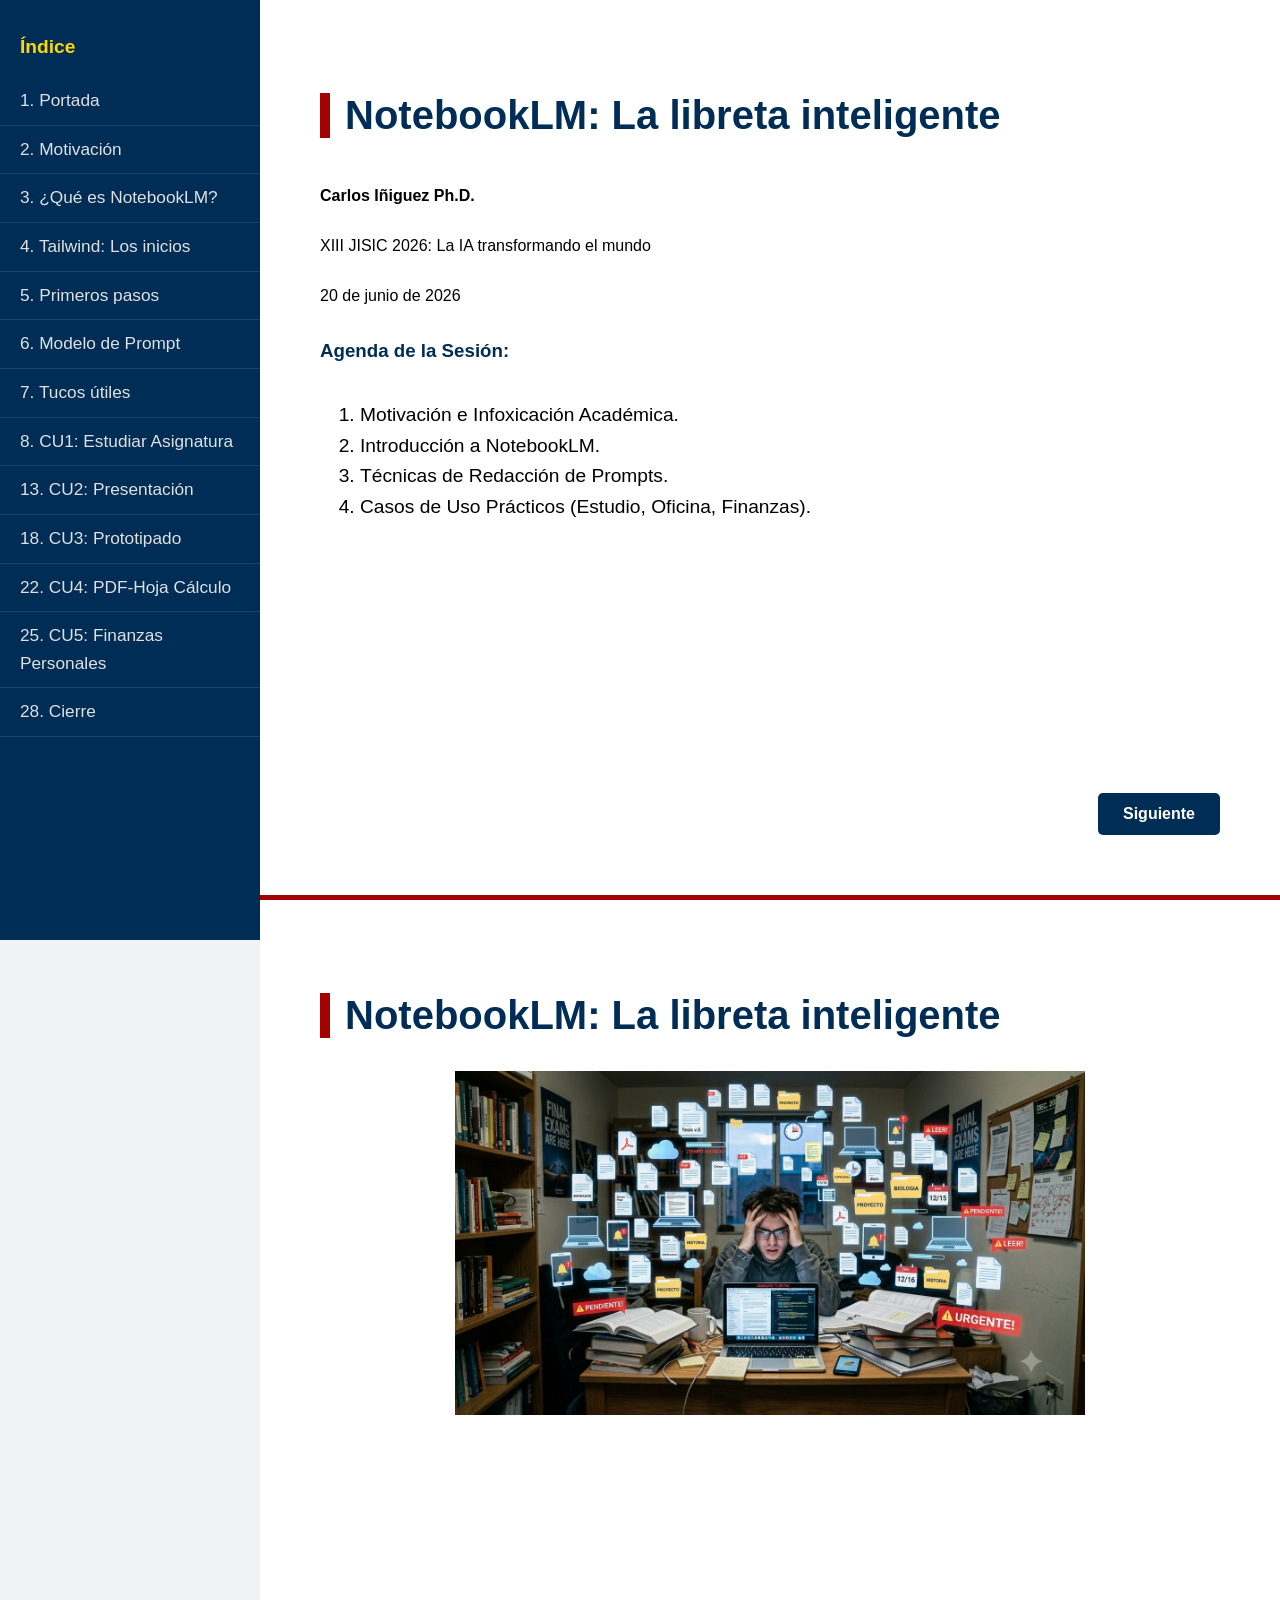
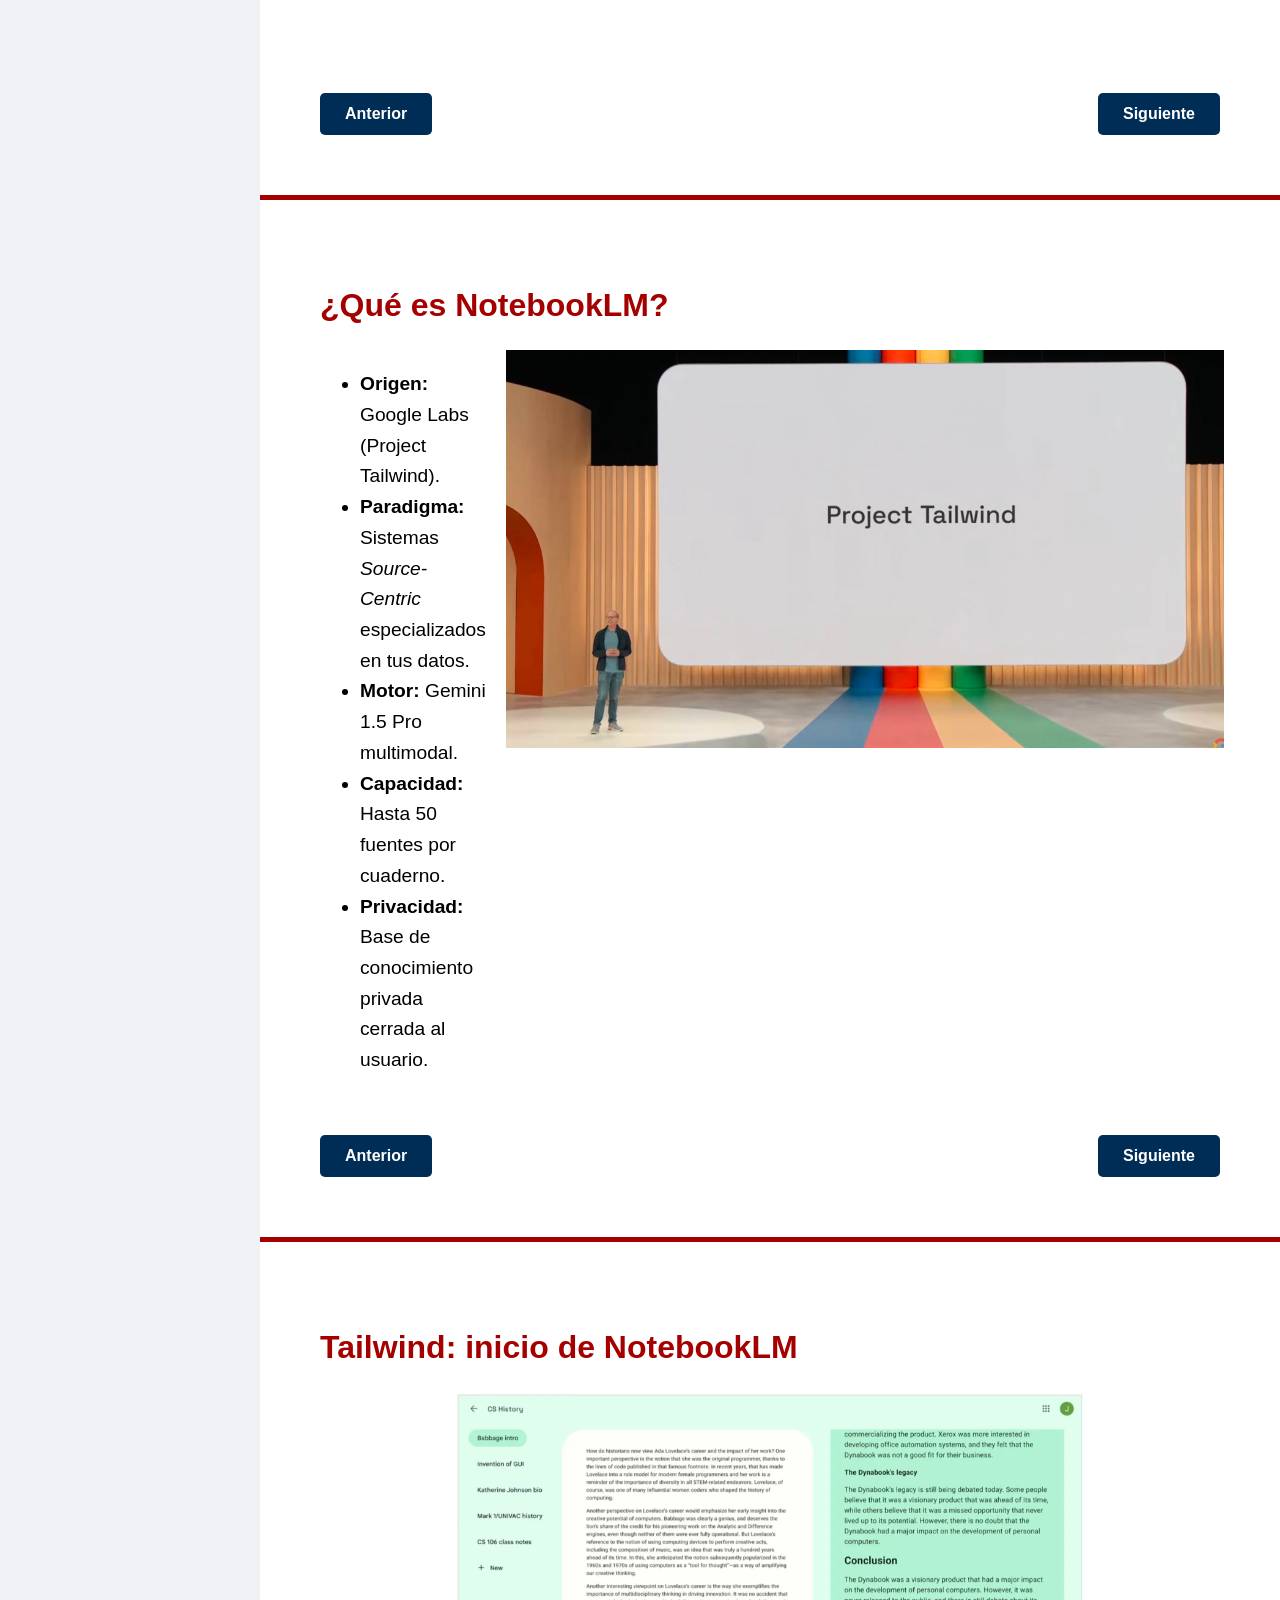
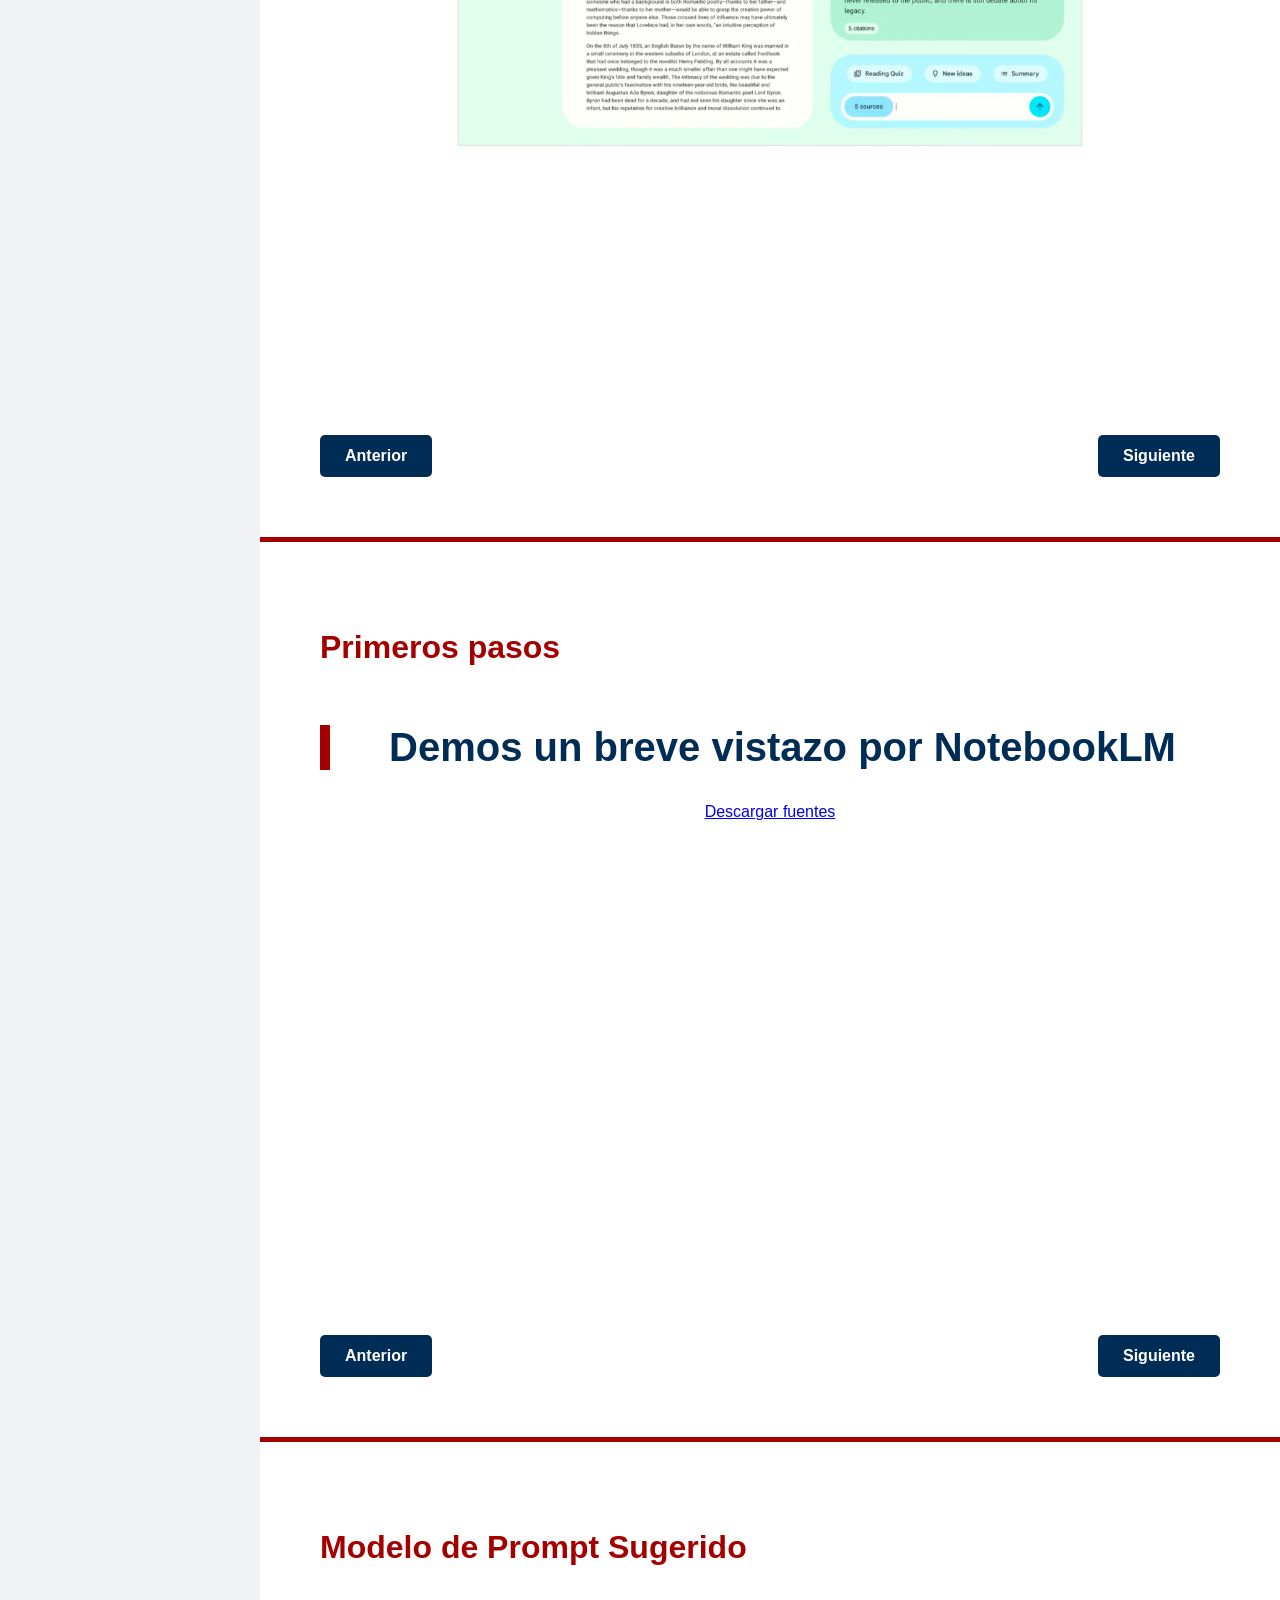
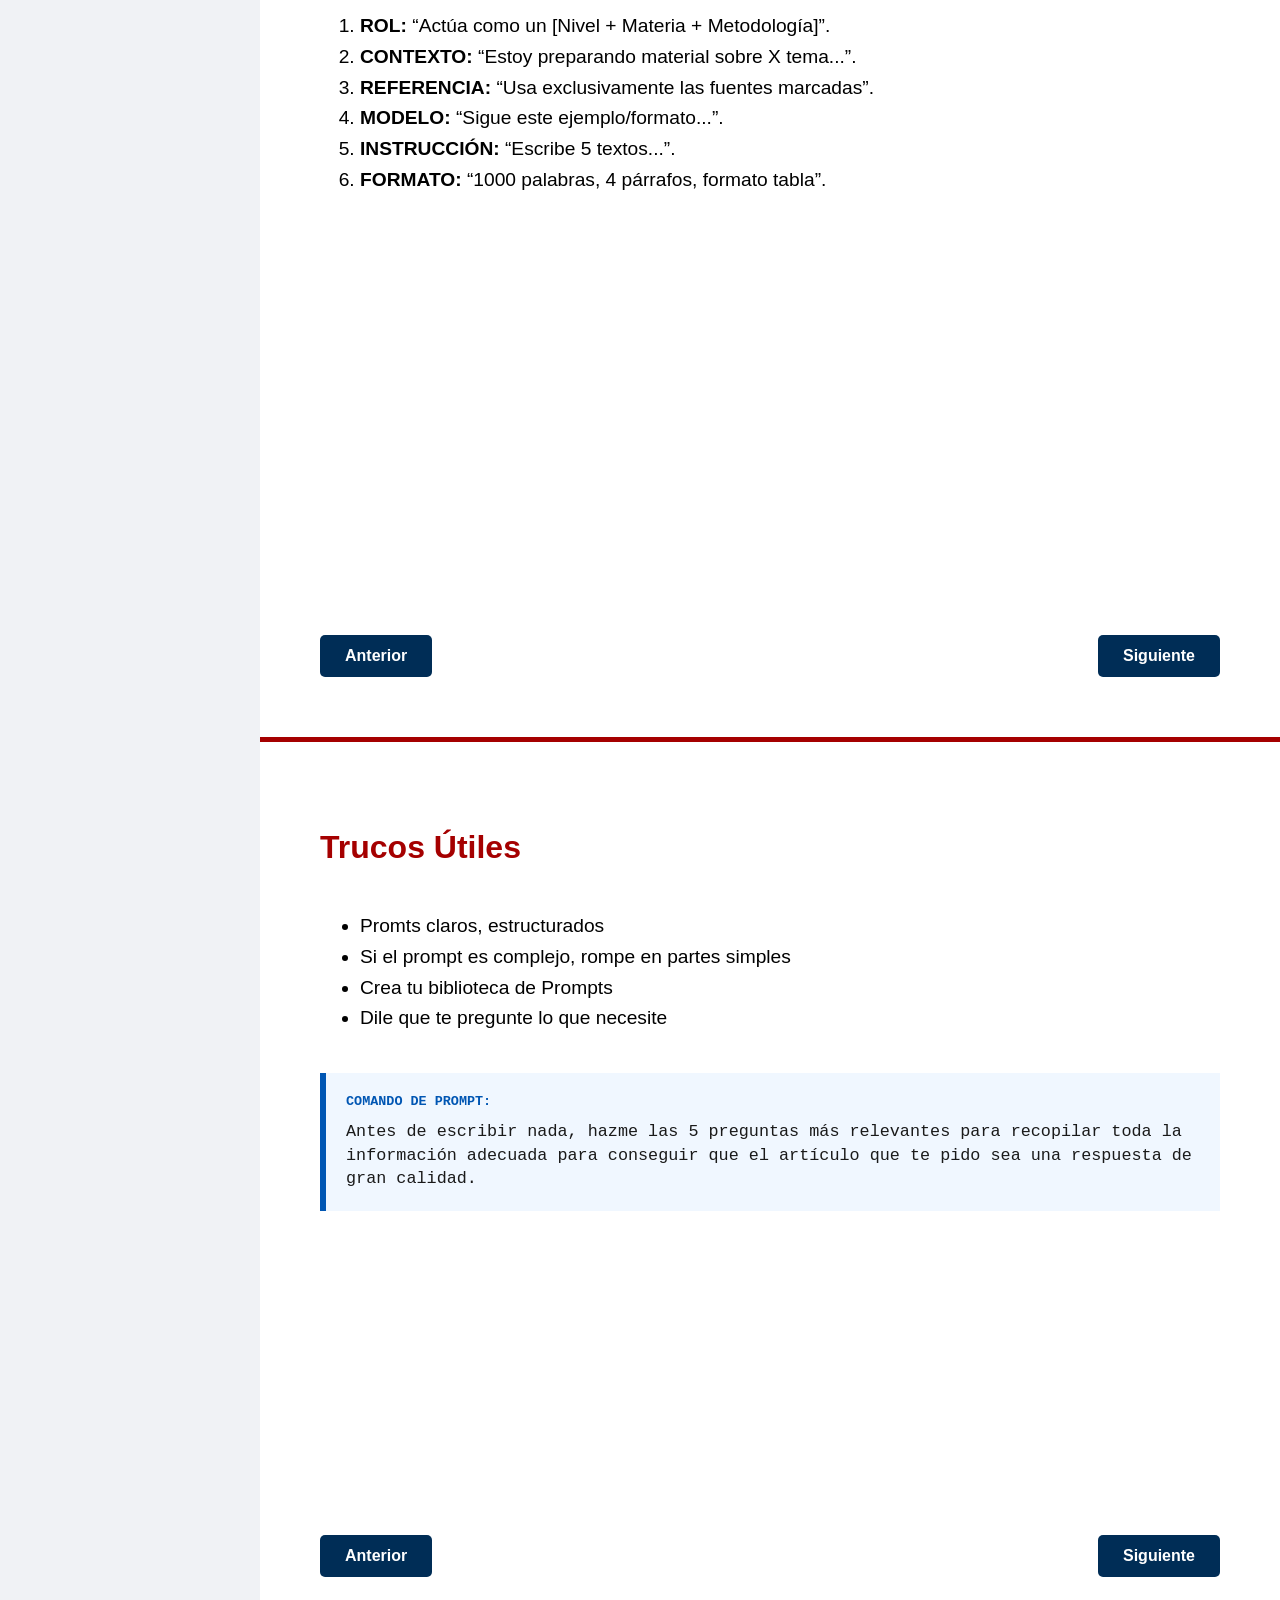
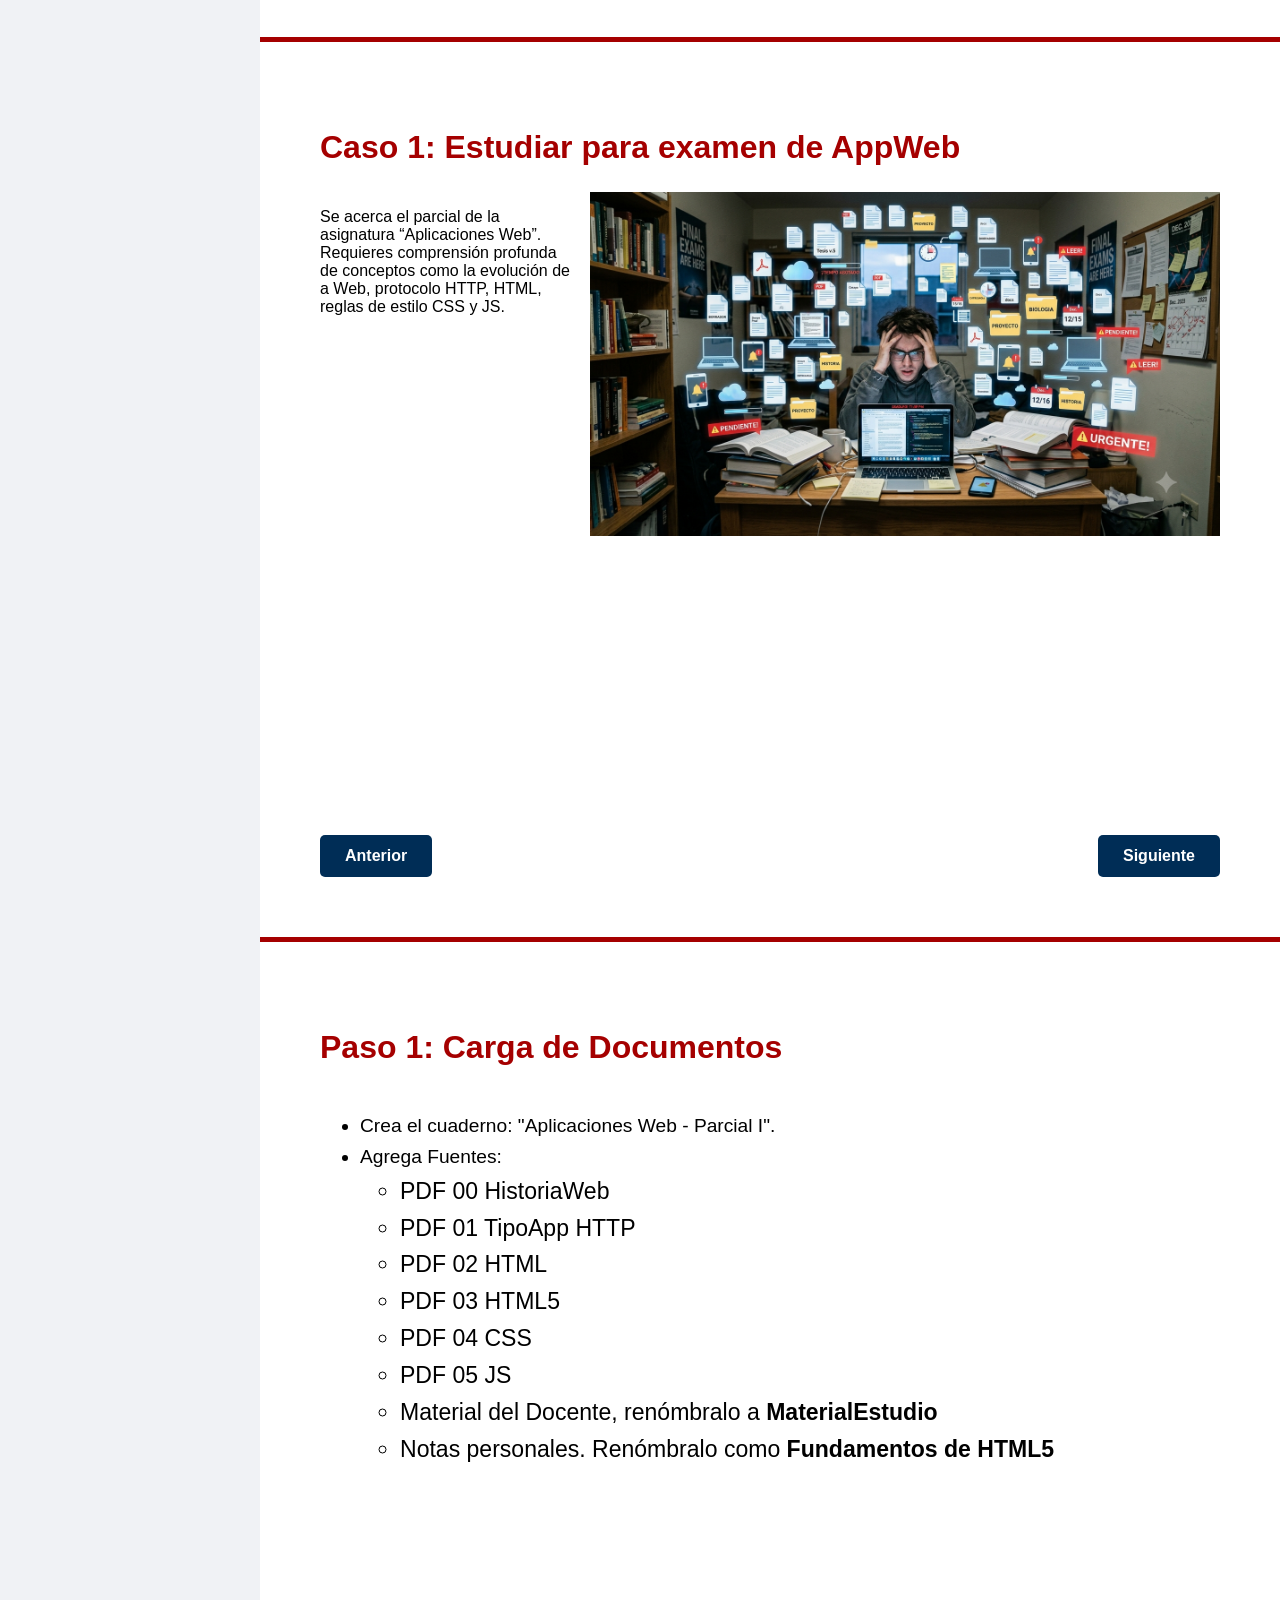
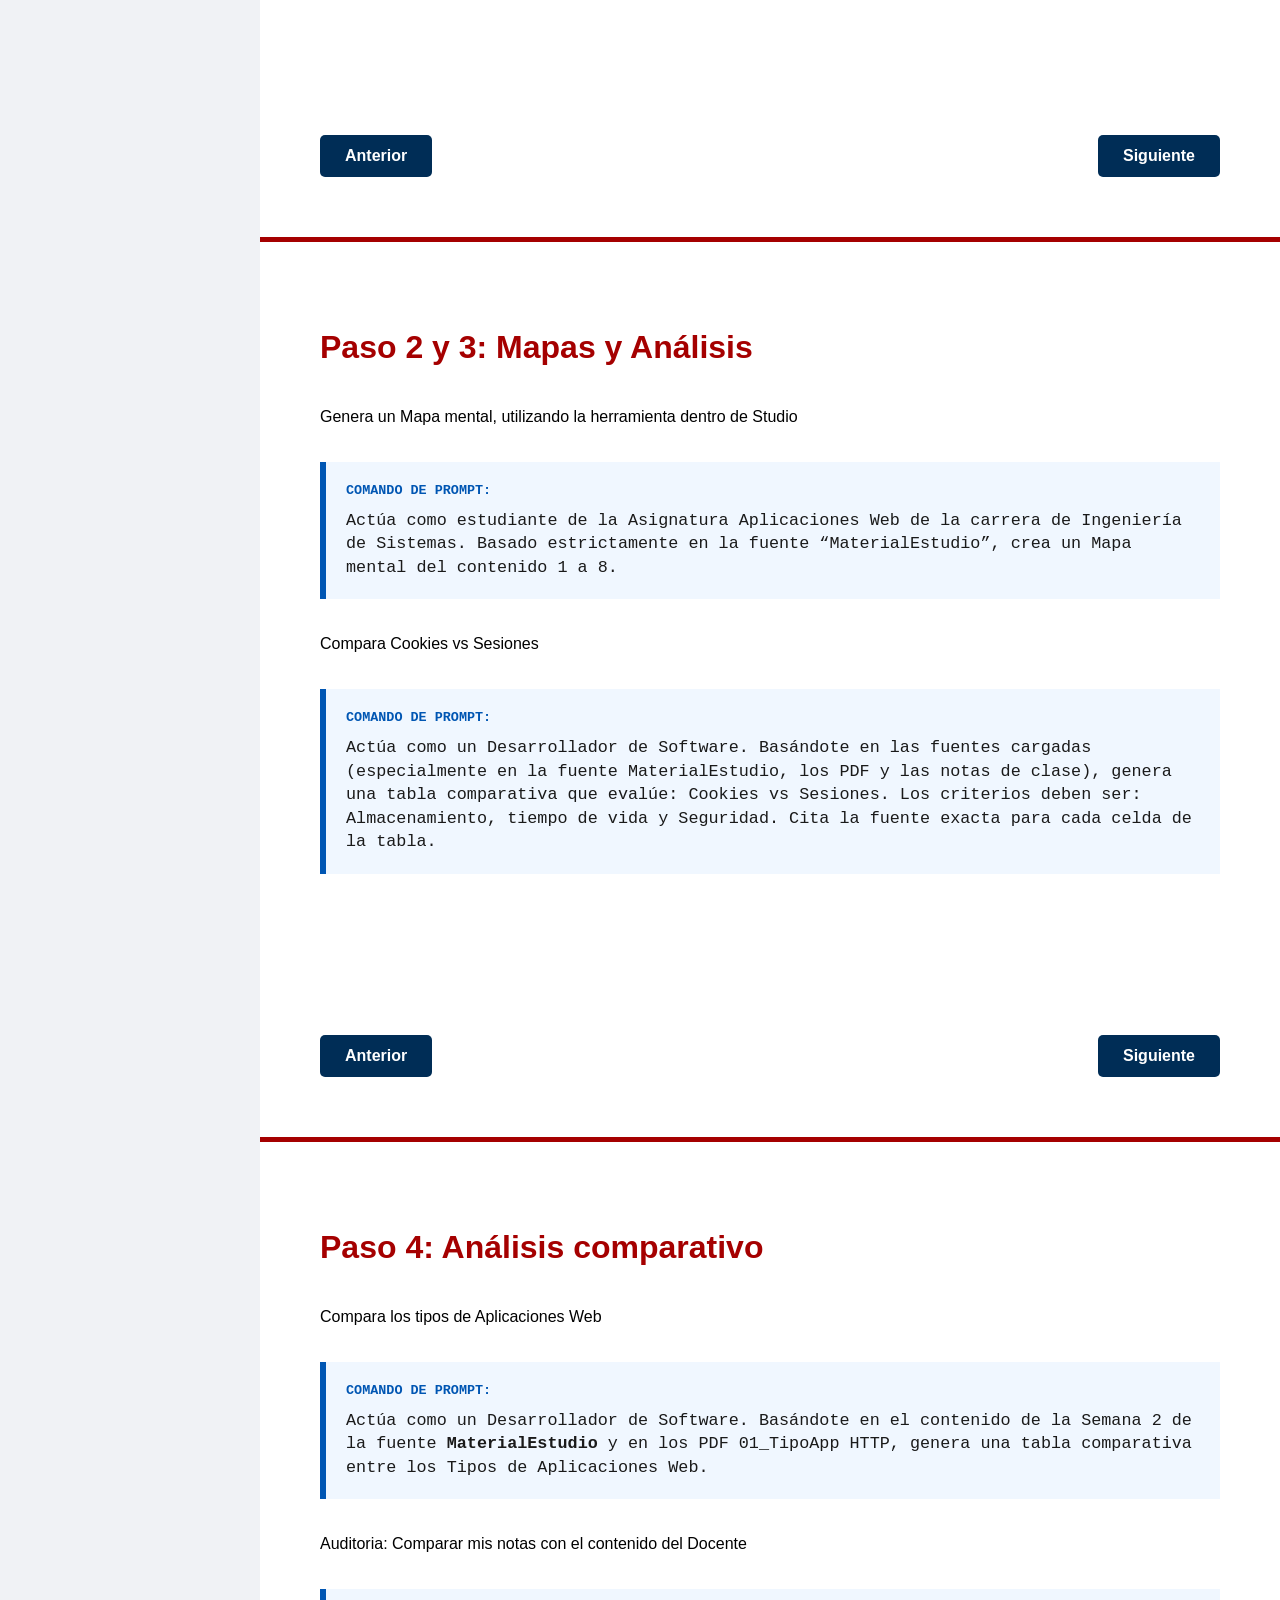
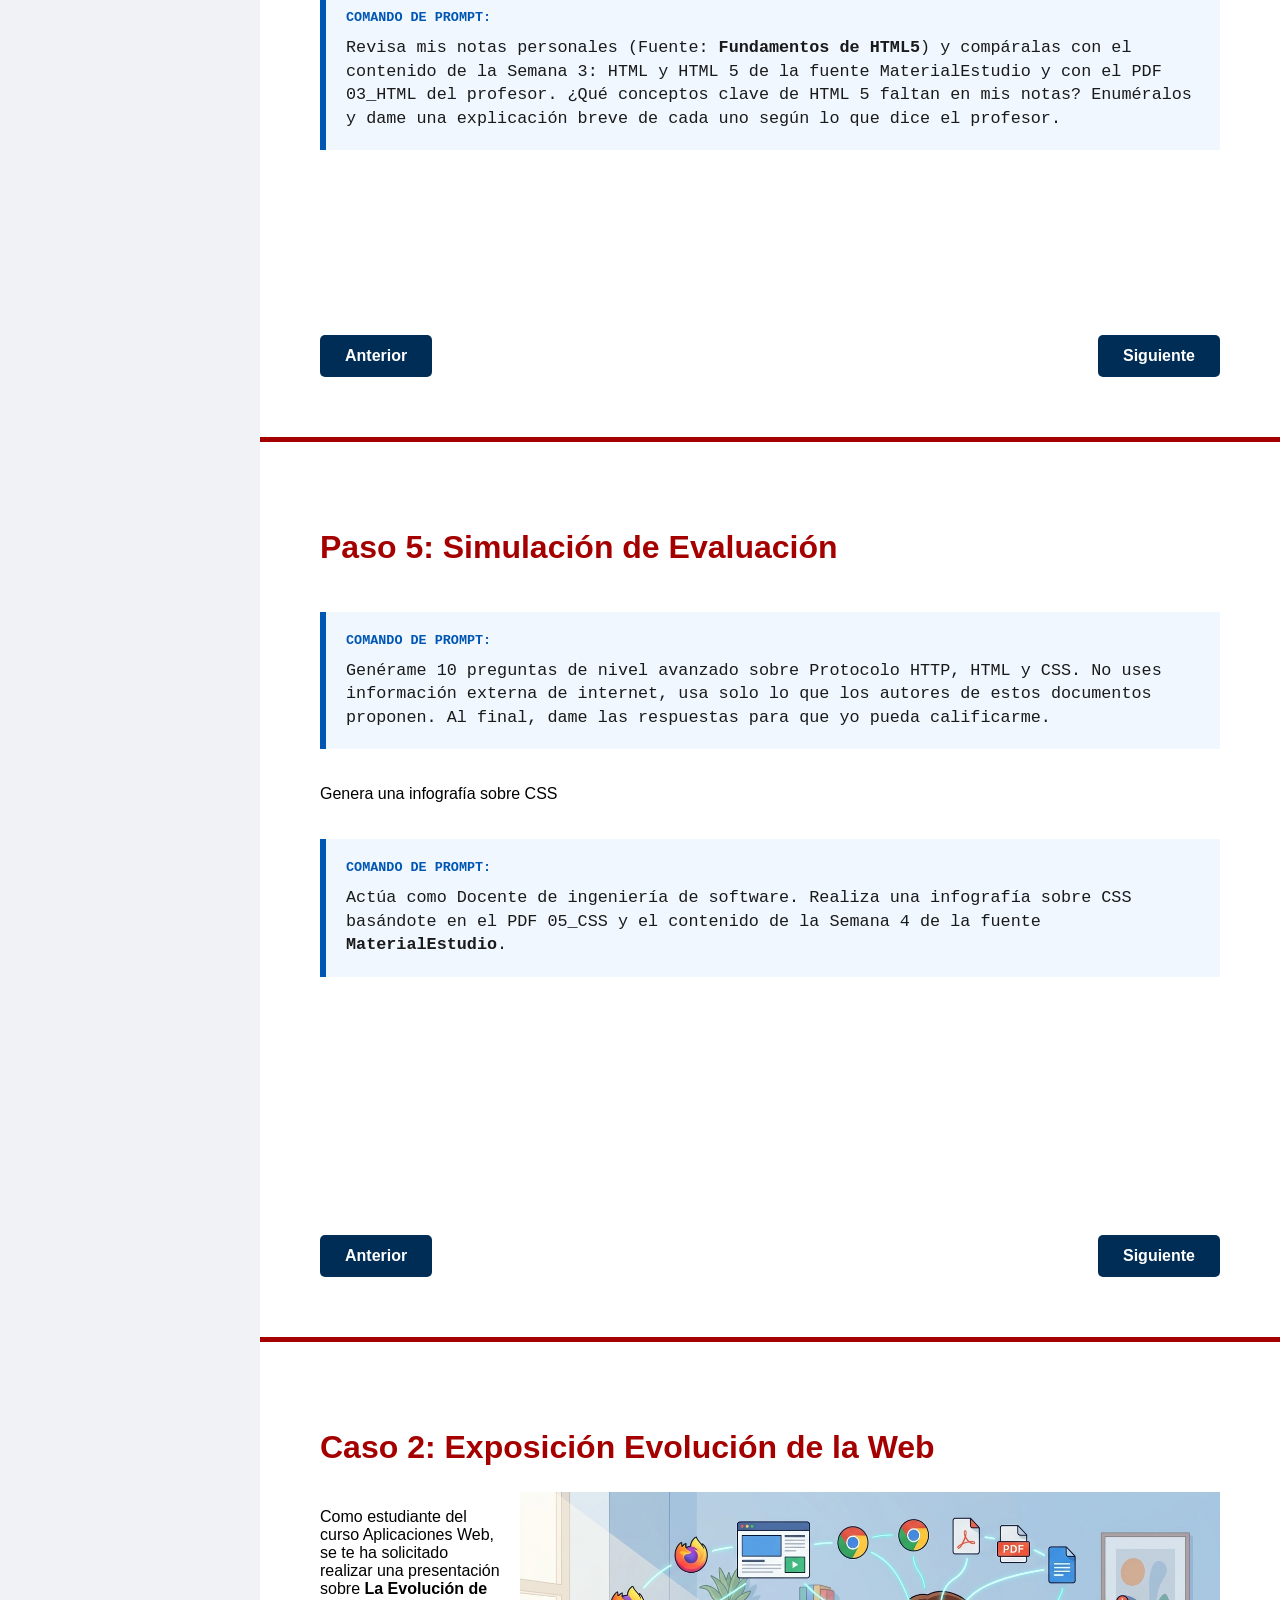
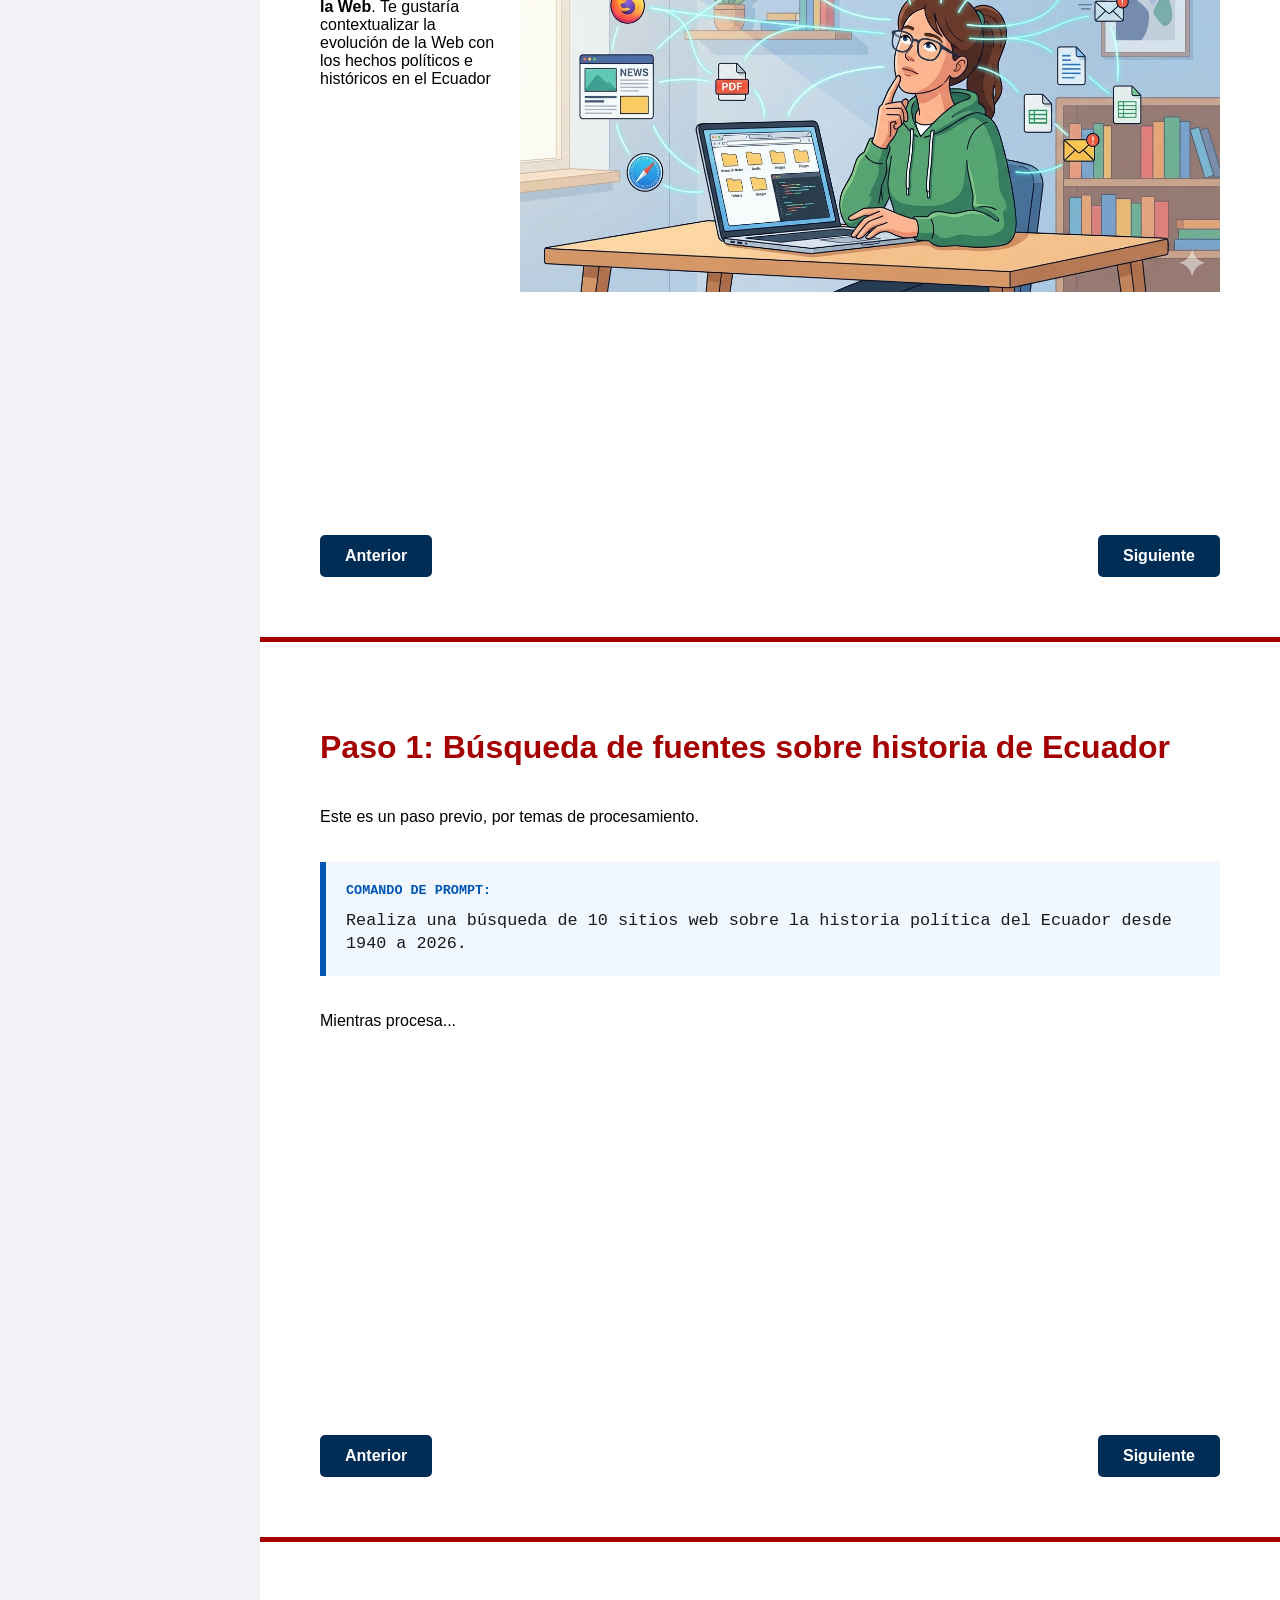
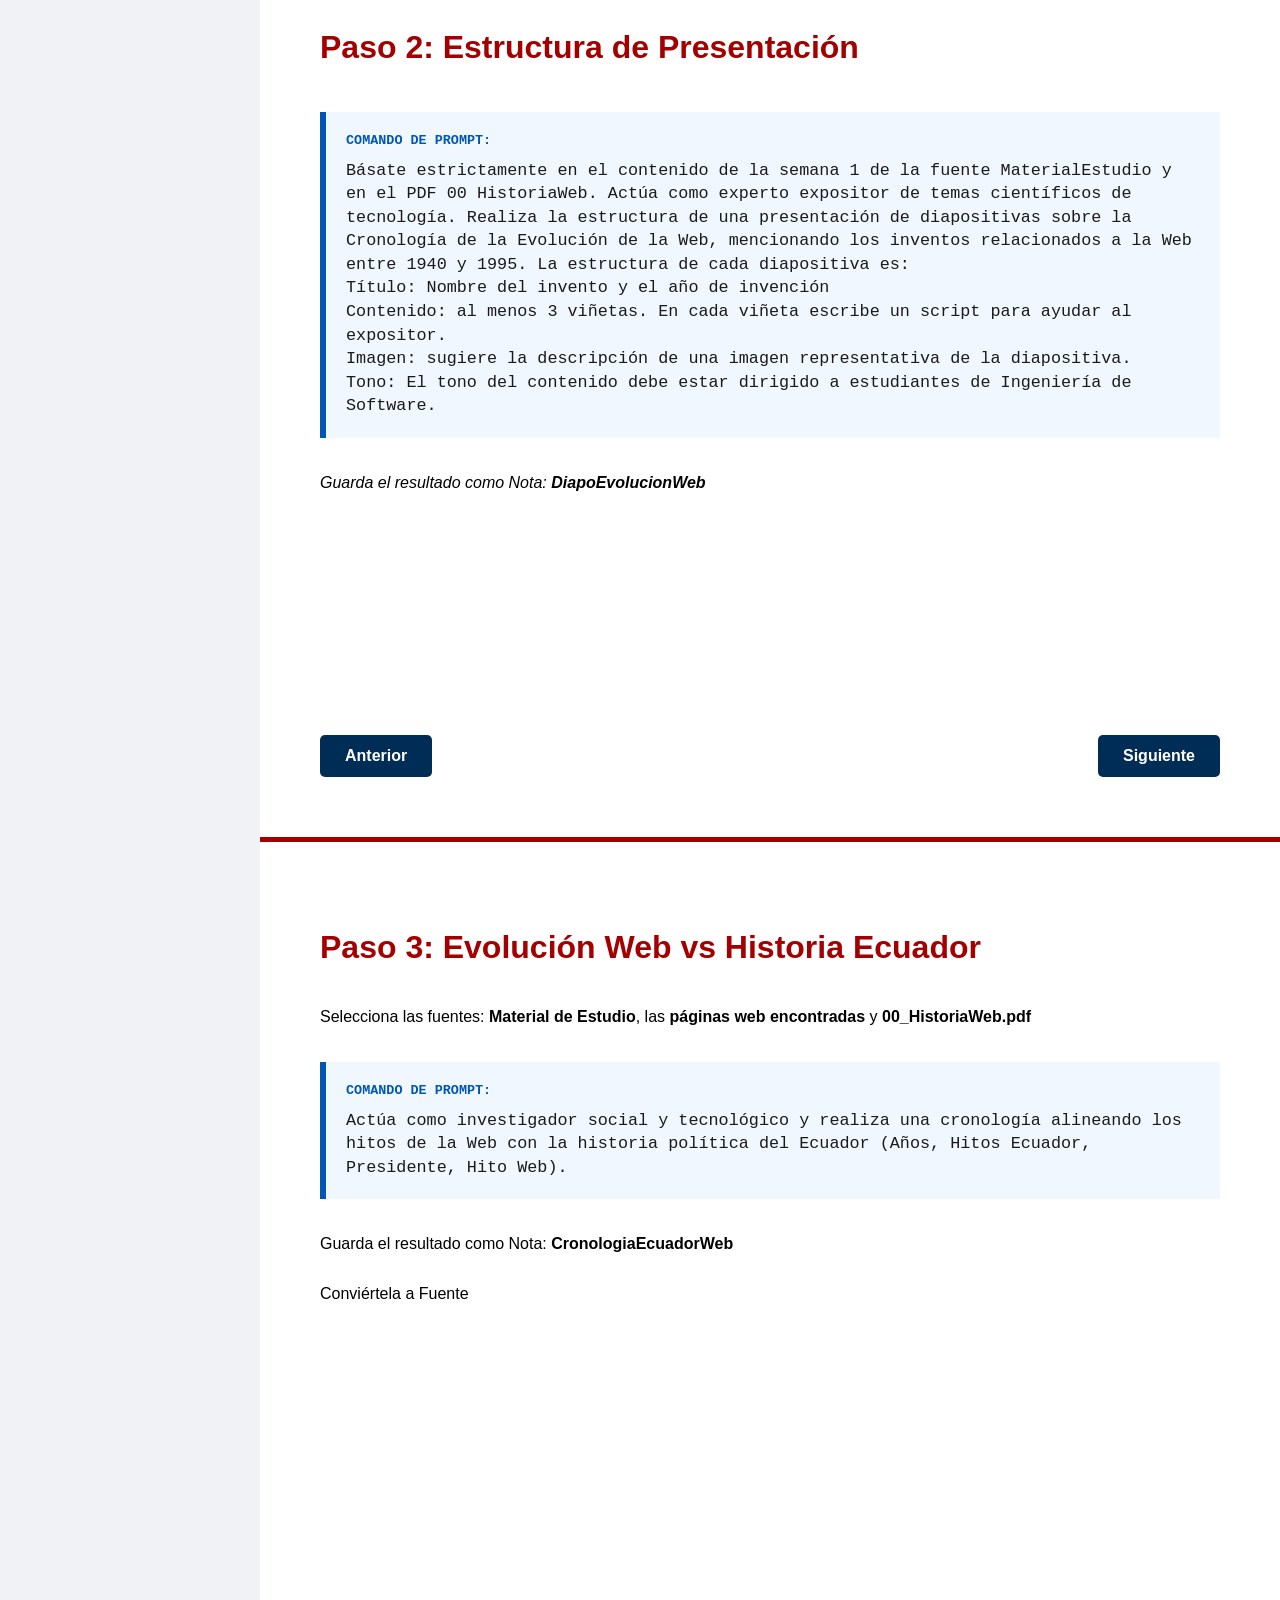
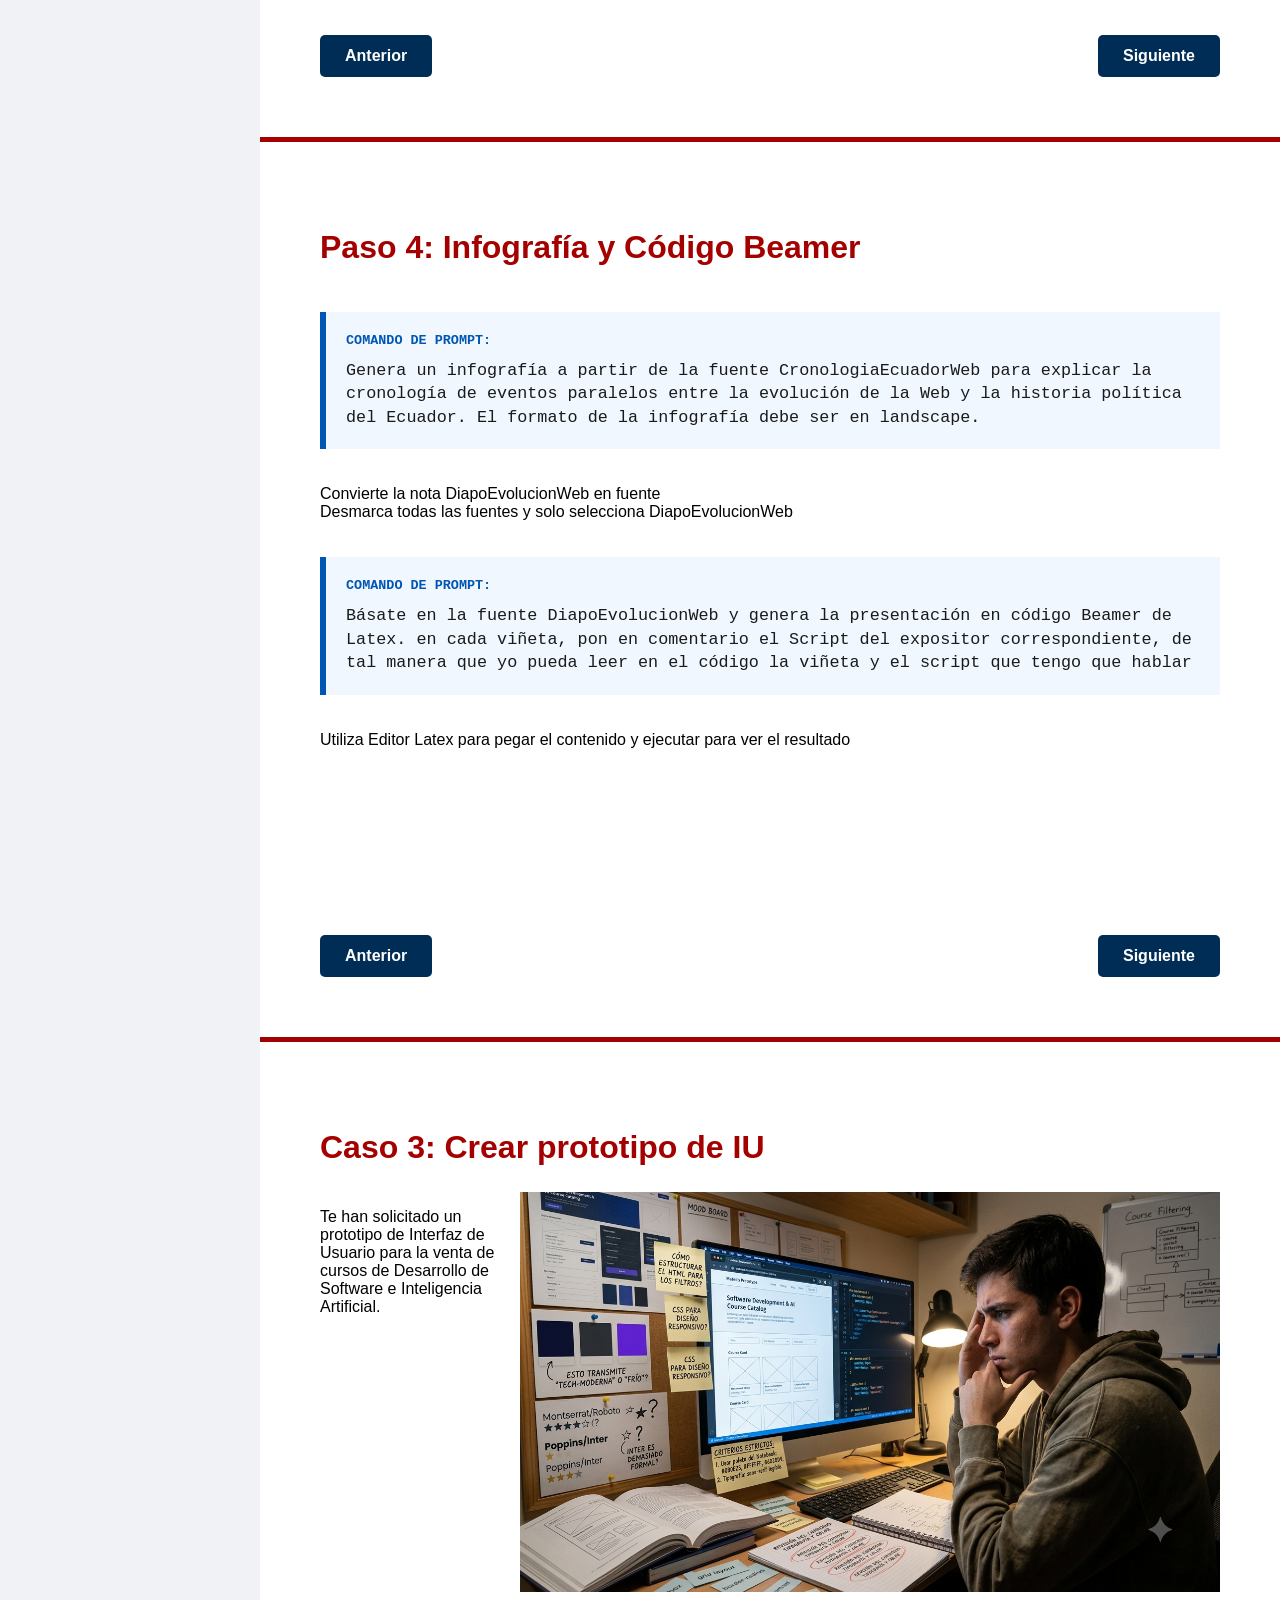
==== notebooklm/index.html @ 3456f35c "notebook" ====
<!DOCTYPE html>
<html lang="en">

<head>
    <meta charset="UTF-8">
    <meta name="viewport" content="width=device-width, initial-scale=1.0">
    <title>Document</title>
    <link rel="stylesheet" href="estilos.css">
</head>

<body>
    <!-- Barra Lateral de Navegación -->
    <nav class="sidebar">
        <h2>Índice</h2>
        <ul>
            <li><a href="#slide1">1. Portada</a></li>
            <li><a href="#slide2">2. Motivación</a></li>
            <li><a href="#slide3">3. ¿Qué es NotebookLM?</a></li>
            <li><a href="#slide4">4. Tailwind: Los inicios</a></li>
            <li><a href="#slide5">5. Primeros pasos</a></li>
            <li><a href="#slide6">6. Modelo de Prompt</a></li>
            <li><a href="#slide7">7. Tucos útiles</a></li>
            <li><a href="#slide8">8. CU1: Estudiar Asignatura</a></li>
            <!--
            <li><a href="#slide9">9. Paso 1: Cargar Datos</a></li>
            <li><a href="#slide10">10. Paso 2 y 3: Mapas y Análisis</a></li>
            <li><a href="#slide11">11. Paso 4: análisis Comparativo</a></li>
            <li><a href="#slide12">12. Paso5: Simulación de Evaluación</a></li>
            -->
            <li><a href="#slide13">13. CU2: Presentación</a></li>
            <!--
            <li><a href="#slide14">14. Paso 1: Buscar fuentes</a></li>
            <li><a href="#slide15">15. Paso 2: Estructura de Pressentación</a></li>
            <li><a href="#slide16">16. Paso 3: Evolución vs Historia</a></li>
            <li><a href="#slide17">17. Paso 4: Infografía y Beamer</a></li>
            -->
            <li><a href="#slide18">18. CU3: Prototipado</a></li>
            <!--
            <li><a href="#slide19">19. Paso 1: Estudio Mercado</a></li>
            <li><a href="#slide20">20. Paso 2: UX/UI</a></li>
            <li><a href="#slide21">21. Paso 3: Generación Proto</a></li>
            -->
            <li><a href="#slide22">22. CU4: PDF-Hoja Cálculo</a></li>
            <!--
            <li><a href="#slide23">23. Paso 1: Extracción de Datos</a></li>
            <li><a href="#slide24">24. Paso 2: Limpieza y Unificación</a></li>
            -->
            <li><a href="#slide25">25. CU5: Finanzas Personales</a></li>
            <!--
            <li><a href="#slide26">26. Paso 1: Consultas Financieras</a></li>
            <li><a href="#slide27">27. Paso 2: Análisis de Relacionados</a></li>
            -->
            <li><a href="#slide28">28. Cierre</a></li>
        </ul>
    </nav>

    <main>
        <!-- Diapositiva 1 -->
        <section id="slide1" class="slide">
            <h1>NotebookLM: La libreta inteligente</h1>
            <p><strong>Carlos Iñiguez Ph.D.</strong></p>
            <p>XIII JISIC 2026: La IA transformando el mundo</p>
            <p>20 de junio de 2026</p>
            <h3>Agenda de la Sesión:</h3>
            <ol>
                <li>Motivación e Infoxicación Académica.</li>
                <li>Introducción a NotebookLM.</li>
                <li>Técnicas de Redacción de Prompts.</li>
                <li>Casos de Uso Prácticos (Estudio, Oficina, Finanzas).</li>
            </ol>
            <div class="nav-buttons">
                <a href="#" class="btn disabled">Anterior</a>
                <a href="#slide2" class="btn">Siguiente</a>
            </div>
        </section>

        <!-- Diapositiva 2 -->
        <section id="slide2" class="slide">
            <h1>NotebookLM: La libreta inteligente</h1>
            <div style="text-align: center;">
                <img class="img-total" src="images/infoxicacion.png" alt="Imagen de infoxicacion" class="hero-image">
            </div>
            <div class="nav-buttons">
                <a href="#slide1" class="btn">Anterior</a>
                <a href="#slide3" class="btn">Siguiente</a>
            </div>
        </section>

        <!-- Diapositiva 3 -->
        <section id="slide3" class="slide">
            <h2>¿Qué es NotebookLM?</h2>

            <div class="diapo-texto-imagen">
                <div>
                    <ul>
                        <li><strong>Origen:</strong> Google Labs (Project Tailwind).</li>
                        <li><strong>Paradigma:</strong> Sistemas <em>Source-Centric</em> especializados en tus datos.
                        </li>
                        <li><strong>Motor:</strong> Gemini 1.5 Pro multimodal.</li>
                        <li><strong>Capacidad:</strong> Hasta 50 fuentes por cuaderno.</li>
                        <li><strong>Privacidad:</strong> Base de conocimiento privada cerrada al usuario.</li>
                    </ul>
                </div>
                <div> <img src="images/Google2023.png" alt="Imagen de Google 2023" class="hero-image"></div>
            </div>

            <div class="nav-buttons">
                <a href="#slide2" class="btn">Anterior</a>
                <a href="#slide4" class="btn">Siguiente</a>
            </div>
        </section>


        <!-- Diapositiva 4 -->
        <section id="slide4" class="slide">
            <h2>Tailwind: inicio de NotebookLM</h2>
            <div style="text-align: center;">
                <img class="img-total" src="images/TailwindUI.png" alt="Imagen de Tailwind UI" class="hero-image">
            </div>

            <div class="nav-buttons">
                <a href="#slide3" class="btn">Anterior</a>
                <a href="#slide5" class="btn">Siguiente</a>
            </div>
        </section>

        <!-- Diapositiva 5 -->
        <section id="slide5" class="slide">
            <h2>Primeros pasos</h2>
            <div style="text-align: center;">
                <h1>Demos un breve vistazo por NotebookLM</h1>
                <p><a href="ficheros/ficheros.zip" target="_blank">Descargar fuentes</a></p>
            </div>

            <div class="nav-buttons">
                <a href="#slide4" class="btn">Anterior</a>
                <a href="#slide6" class="btn">Siguiente</a>
            </div>
        </section>

        <!-- Diapositiva 6 -->
        <section id="slide6" class="slide">
            <h2>Modelo de Prompt Sugerido</h2>
            <ol>
                <li><strong>ROL:</strong> “Actúa como un [Nivel + Materia + Metodología]”.</li>
                <li><strong>CONTEXTO:</strong> “Estoy preparando material sobre X tema...”.</li>
                <li><strong>REFERENCIA:</strong> “Usa exclusivamente las fuentes marcadas”.</li>
                <li><strong>MODELO:</strong> “Sigue este ejemplo/formato...”.</li>
                <li><strong>INSTRUCCIÓN:</strong> “Escribe 5 textos...”.</li>
                <li><strong>FORMATO:</strong> “1000 palabras, 4 párrafos, formato tabla”.</li>
            </ol>
            <div class="nav-buttons">
                <a href="#slide5" class="btn">Anterior</a>
                <a href="#slide7" class="btn">Siguiente</a>
            </div>
        </section>

        <!-- Diapositiva 7 -->
        <section id="slide7" class="slide">
            <h2>Trucos Útiles</h2>

            <ul>
                <li>Promts claros, estructurados</li>
                <li>Si el prompt es complejo, rompe en partes simples</li>
                <li>Crea tu biblioteca de Prompts</li>
                <li>Dile que te pregunte lo que necesite</li>
            </ul>
            <div class="prompt-box">
                Antes de escribir nada, hazme las 5 preguntas más relevantes para recopilar toda la información adecuada
                para conseguir que el artículo que te pido sea una respuesta de gran calidad.
            </div>
            <!--
            <div class="prompt-box">
                Actúa como redactor de prompts para generar materiales educativos. Te voy a pasar un prompt para
                material educativo de un nivel y una materia que no son las mías y quiero que lo adaptes a mi nivel y
                materia... MI NIVEL: [X], MI MATERIA: [Y], OTROS DETALLES... Este es el prompt que quiero que adaptes:
                [Pegar aquí].
            </div>
            -->

            <div class="nav-buttons">
                <a href="#slide6" class="btn">Anterior</a>
                <a href="#slide8" class="btn">Siguiente</a>
            </div>
        </section>

        <!-- Diapositiva 8 -->
        <section id="slide8" class="slide">
            <h2>Caso 1: Estudiar para examen de AppWeb</h2>

            <div class="diapo-texto-imagen">

                <p>Se acerca el parcial de la asignatura “Aplicaciones Web”. Requieres comprensión profunda de conceptos
                    como la evolución de a Web, protocolo HTTP, HTML, reglas de estilo CSS y JS.</p>

                <img class="img-total" src="images/infoxicacion.png" alt="Imagen de estudiar" class="hero-image">

            </div>

            <div class="nav-buttons">
                <a href="#slide7" class="btn">Anterior</a>
                <a href="#slide9" class="btn">Siguiente</a>
            </div>
        </section>
        <!-- Diapositiva 9 -->
        <section id="slide9" class="slide">
            <h2>Paso 1: Carga de Documentos</h2>

            <ul>
                <li>Crea el cuaderno: "Aplicaciones Web - Parcial I".</li>
                <li>Agrega Fuentes:
                    <ul>
                        <li>PDF 00 HistoriaWeb</li>
                        <li>PDF 01 TipoApp HTTP</li>
                        <li>PDF 02 HTML</li>
                        <li>PDF 03 HTML5</li>
                        <li>PDF 04 CSS</li>
                        <li>PDF 05 JS</li>
                        <li><a target="_blank"="https://ciniguez.github.io/balava/appweb/">Material del Docente</a>,
                            renómbralo a <strong>MaterialEstudio</strong></li>
                        <li>Notas personales. Renómbralo como <strong>Fundamentos de HTML5</strong></li>
                    </ul>
                </li>
            </ul>
            <div class="nav-buttons">
                <a href="#slide8" class="btn">Anterior</a>
                <a href="#slide10" class="btn">Siguiente</a>
            </div>
        </section>

        <!-- Diapositiva 10 -->
        <section id="slide10" class="slide">
            <h2>Paso 2 y 3: Mapas y Análisis</h2>
            <p>Genera un Mapa mental, utilizando la herramienta dentro de Studio</p>
            <div class="prompt-box">
                Actúa como estudiante de la Asignatura Aplicaciones Web de la carrera de Ingeniería de Sistemas. Basado
                estrictamente en la fuente “MaterialEstudio”, crea un Mapa mental del contenido 1 a 8.
            </div>
            <p>Compara Cookies vs Sesiones</p>
            <div class="prompt-box">
                Actúa como un Desarrollador de Software. Basándote en las fuentes cargadas (especialmente en la fuente
                MaterialEstudio, los PDF y las notas de clase), genera una tabla comparativa que evalúe: Cookies vs
                Sesiones. Los criterios deben ser: Almacenamiento, tiempo de vida y Seguridad. Cita la fuente exacta
                para cada celda de la tabla.
            </div>

            <div class="nav-buttons">
                <a href="#slide9" class="btn">Anterior</a>
                <a href="#slide11" class="btn">Siguiente</a>
            </div>
        </section>

        <!-- Diapositiva 11 -->
        <section id="slide11" class="slide">
            <h2>Paso 4: Análisis comparativo</h2>
            <p>Compara los tipos de Aplicaciones Web</p>
            <div class="prompt-box">
                Actúa como un Desarrollador de Software. Basándote en el contenido de la Semana 2 de la fuente
                <strong>MaterialEstudio</strong> y en los PDF 01_TipoApp HTTP, genera una tabla comparativa entre los
                Tipos de
                Aplicaciones Web.
            </div>
            <p>Auditoria: Comparar mis notas con el contenido del Docente</p>
            <div class="prompt-box">
                Revisa mis notas personales (Fuente: <strong>Fundamentos de HTML5</strong>) y compáralas con el
                contenido de la Semana 3:
                HTML y HTML 5 de la fuente MaterialEstudio y con el PDF 03_HTML del profesor. ¿Qué conceptos clave de
                HTML 5 faltan en mis notas? Enuméralos y dame una explicación breve de cada uno según lo que dice el
                profesor.
            </div>
            <div class="nav-buttons">
                <a href="#slide10" class="btn">Anterior</a>
                <a href="#slide12" class="btn">Siguiente</a>
            </div>
        </section>

        <!-- Diapositiva 12 -->
        <section id="slide12" class="slide">
            <h2>Paso 5: Simulación de Evaluación</h2>
            <div class="prompt-box">
                Genérame 10 preguntas de nivel avanzado sobre Protocolo HTTP, HTML y CSS. No uses información externa de
                internet, usa solo lo que los autores de estos documentos proponen. Al final, dame las respuestas para
                que yo pueda calificarme.
            </div>
            <p>Genera una infografía sobre CSS</p>
            <div class="prompt-box">
                Actúa como Docente de ingeniería de software. Realiza una infografía sobre CSS basándote en el PDF
                05_CSS y el contenido de la Semana 4 de la fuente <strong>MaterialEstudio</strong>.
            </div>
            <div class="nav-buttons">
                <a href="#slide11" class="btn">Anterior</a>
                <a href="#slide13" class="btn">Siguiente</a>
            </div>
        </section>

        <!-- Diapositiva 13 -->
        <section id="slide13" class="slide">
            <h2>Caso 2: Exposición Evolución de la Web</h2>

            <div class="diapo-texto-imagen">

                <p>Como estudiante del curso Aplicaciones Web,
                    se te ha solicitado realizar una presentación
                    sobre <strong>La Evolución de la Web</strong>. Te gustaría
                    contextualizar la evolución de la Web con los
                    hechos políticos e históricos en el Ecuador</p>
                <img width="700" height="400" src="images/PresentacionWeb.png" alt="Imagen de Exposición"
                    class="hero-image">
            </div>



            <div class="nav-buttons">
                <a href="#slide12" class="btn">Anterior</a>
                <a href="#slide14" class="btn">Siguiente</a>
            </div>
        </section>

        <!-- Diapositiva 14 -->
        <section id="slide14" class="slide">

            <h2>Paso 1: Búsqueda de fuentes sobre historia de Ecuador</h2>
            <p>Este es un paso previo, por temas de procesamiento.</p>
            <div class="prompt-box">
                Realiza una búsqueda de 10 sitios web sobre la historia política del Ecuador desde 1940 a 2026.
            </div>
            <p>Mientras procesa...</p>
            <div class="nav-buttons">
                <a href="#slide13" class="btn">Anterior</a>
                <a href="#slide15" class="btn">Siguiente</a>
            </div>

        </section>

        <!-- Diapositiva 15 -->
        <section id="slide15" class="slide">
            <h2>Paso 2: Estructura de Presentación</h2>
            <div class="prompt-box">
                Básate estrictamente en el contenido de la semana 1 de la fuente MaterialEstudio y en el PDF 00
                HistoriaWeb. Actúa como experto expositor de temas científicos de tecnología. Realiza la estructura de
                una presentación de diapositivas sobre la Cronología de la Evolución de la Web, mencionando los inventos
                relacionados a la Web entre 1940 y 1995. La estructura de cada diapositiva es: <br>Título: Nombre del
                invento y el año de invención <br>Contenido: al menos 3 viñetas. En cada viñeta escribe un script para
                ayudar al expositor.
                <br>Imagen: sugiere la descripción de una imagen representativa de la diapositiva.
                <br>Tono: El tono del contenido debe estar dirigido a estudiantes de Ingeniería de Software.
            </div>
            <p><em>Guarda el resultado como Nota: <strong>DiapoEvolucionWeb</strong></em></p>
            <div class="nav-buttons">
                <a href="#slide14" class="btn">Anterior</a>
                <a href="#slide16" class="btn">Siguiente</a>
            </div>
        </section>

        <!-- Diapositiva 16 -->
        <section id="slide16" class="slide">
            <h2>Paso 3: Evolución Web vs Historia Ecuador</h2>
            <p>Selecciona las fuentes: <strong>Material de Estudio</strong>, las <strong>páginas web
                    encontradas</strong> y <strong>00_HistoriaWeb.pdf</strong></p>
            <div class="prompt-box">
                Actúa como investigador social y tecnológico y realiza una cronología alineando los hitos de la Web con
                la historia política del Ecuador (Años, Hitos Ecuador, Presidente, Hito Web).
            </div>
            <p>Guarda el resultado como Nota: <strong>CronologiaEcuadorWeb</strong></p>
            <p>Conviértela a Fuente</p>
            <div class="nav-buttons">
                <a href="#slide15" class="btn">Anterior</a>
                <a href="#slide17" class="btn">Siguiente</a>
            </div>
        </section>

        <!-- Diapositiva 17 -->
        <section id="slide17" class="slide">
            <h2>Paso 4: Infografía y Código Beamer</h2>
            <div class="prompt-box">
                Genera un infografía a partir de la fuente CronologiaEcuadorWeb para explicar la cronología de
                eventos paralelos entre la evolución de la Web y la historia política del Ecuador. El formato de
                la infografía debe ser en landscape.
            </div>
            <p>Convierte la nota DiapoEvolucionWeb en fuente<br>Desmarca todas las fuentes y solo selecciona
                DiapoEvolucionWeb</p>
            <div class="prompt-box">
                Básate en la fuente DiapoEvolucionWeb y genera la presentación en código Beamer de Latex.
                en cada viñeta, pon en comentario el Script del expositor correspondiente, de tal manera que
                yo pueda leer en el código la viñeta y el script que tengo que hablar
            </div>
            <p>Utiliza Editor Latex para pegar el contenido y ejecutar para ver el resultado</p>
            <div class="nav-buttons">
                <a href="#slide16" class="btn">Anterior</a>
                <a href="#slide18" class="btn">Siguiente</a>
            </div>
        </section>

        <!-- Diapositiva 18 -->
        <section id="slide18" class="slide">
            <h2>Caso 3: Crear prototipo de IU</h2>
            <div class="diapo-texto-imagen">
                <p>Te han solicitado un prototipo de Interfaz de
                    Usuario para la venta de cursos de Desarrollo
                    de Software e Inteligencia Artificial.</p>
                <img width="700" height="400" src="images/PrototipoUI.png" alt="Imagen de Exposición"
                    class="hero-image">
            </div>
            <div class="nav-buttons">
                <a href="#slide17" class="btn">Anterior</a>
                <a href="#slide19" class="btn">Siguiente</a>
            </div>
        </section>
        <!-- Diapositiva 19 -->
        <section id="slide19" class="slide">
            <h2>Paso 1: Estudio de Mercado</h2>
            <p>Busca Sitios Existentes</p>
            <div class="prompt-box">
                Buscar 10 sitios web oficiales que brinden cursos de desarrollo de software. Incluye entre ellos
                Udemy, Platzi, Cousera, entre otros.
            </div>
            <p>Lista los cursos más relevantes</p>
            <div class="prompt-box">
                Básate en las fuentes cargadas y sugiere una lista de cursos de desarrollo de software y
                Inteligencia Artificial que tengan mayor puntuación. entrega la lista con el Nombre del curso,
                una pequeña descripción, la Valoración (o likes) y el costos.
            </div>
            <div class="nav-buttons">
                <a href="#slide18" class="btn">Anterior</a>
                <a href="#slide20" class="btn">Siguiente</a>
            </div>
        </section>

        <!-- Diapositiva 20 -->
        <section id="slide20" class="slide">
            <h2>Paso 2: UX/UI - Perfil Persona, Tipografía y Color</h2>
            <div class="prompt-box">
                Basado en la lista de cursos, define el perfil Persona de los potenciales usuarios que estarían
                interesados en estos cursos. Incluye en el perfil Persona: Descripción breve de la Persona,
                información demográfica, Motivaciones, Frustraciones, Objetivos, Habilidades tecnológicas.
            </div>
            <div class="prompt-box">
                Analiza las fuentes marcadas y decide un color primario, color secundario, colores neutros para
                definir la paleta de colores para una nueva página de Cursos de Desarrollo de Software e IA.
            </div>
            <div class="prompt-box">
                Básate extrictamente en las fuentes marcadas para definir el conjunto de tipografías que se
                debería utilizar para el diseño de una plataforma de cursos de desarrollo de software e IA.
            </div>

            <div class="nav-buttons">
                <a href="#slide19" class="btn">Anterior</a>
                <a href="#slide21" class="btn">Siguiente</a>
            </div>
        </section>

        <!-- Diapositiva 21 -->
        <section id="slide21" class="slide">
            <h2>Paso 3: Generación de Prototipo HTML</h2>
            <p>Usa Gemini para generar el prototipo, basado en el cuaderno de NotebookLM</p>
            <div class="prompt-box">
                Básate en la información del cuaderno para generar un prototipo de página web única en
                HTML y con estilos CSS para la venta de cursos en línea sobre desarrollo de software e IA. La
                página debe permitir navegar entre las categorías de cursos. En cada página se debe mostrar la
                lista de cursos relacionados con la categoría, con su fotografía, descripción corta, precio y
                valoración. Para el diseño visual de la página web considera estrictamente las notas sobre
                tipografía y color.
            </div>

            <div class="nav-buttons">
                <a href="#slide20" class="btn">Anterior</a>
                <a href="#slide22" class="btn">Siguiente</a>
            </div>
        </section>

        <!-- Diapositiva 22 -->
        <section id="slide22" class="slide">
            <h2>Caso 4: Gestión en la Oficina</h2>
            <div class="diapo-texto-imagen">
                <div>

                    <p>La Empresa de Venta de neumáticos recibe
                        diariamente varias facturas PDF de sus
                        clientes. Tu trabajo es registrar las facturas en
                        el sistema, el cual solo acepta Hojas de Cálculo.
                        La factura PDF, tiene varios items de
                        neumáticos identificados con CODE ARTICLE,
                        su valor unitario y subtotal.</p>
                         <p><strong>Problema:</strong> Transcripción manual de facturas PDF a Excel propensa a errores</p>
                <p><strong>Solución:</strong> Lectura automatizada y estructuración de datos con NotebookLM</p>
                </div>

                <img width=700 height=400 src="images/GestionFactura.png" alt="Imagen de Oficina" class="hero-image">
            </div>
           
            <div class="nav-buttons">
                <a href="#slide21" class="btn">Anterior</a>
                <a href="#slide23" class="btn">Siguiente</a>
            </div>
        </section>

        <!-- Diapositiva 23 -->
        <section id="slide23" class="slide">
            <h2>Paso 1: Extracción de Datos de Facturas</h2>
            <div class="prompt-box">
                Actúa como experto en logística e importación de neumáticos. A partir de la factura cargada,
                genera un tabla de datos con los items de la factura donde cada item tiene exclusivamente un
                CODE ARTICLE. El formato de la tabla es el siguiente:
                <br>Columna 1: cantidad (en formato de número. Ejemplo: 4),
                <br>Columna 2: CODE ARTICLE,
                <br>Columna 3: precio unitario (en formato decimal. Ejemplo: 100,7),
                <br>Columna 4: monto total (en formato decimal. Ejemplo: 100,7).
            </div>
            <div class="nav-buttons">
                <a href="#slide22" class="btn">Anterior</a>
                <a href="#slide24" class="btn">Siguiente</a>
            </div>
        </section>

        <!-- Diapositiva 24 -->
        <section id="slide24" class="slide">
            <h2>Paso 2: Limpieza y Unificación</h2>
            <p>El sistema de seguimiento solo acepta códigos de artículos únicos por cada carga. La factura
                PDF tiene varios CODE ARTICLE repetidos. Agrupa los CODE ARTICLE sumando sus
                cantidades.</p>
            <div class="prompt-box">
                Revisa si la columna CODE ARTICLE tiene códigos repetidos.
            </div>
            <div class="prompt-box">
                Genera nuevamente la tabla de datos agrupando los CODE ARTICLE repetidos, sumando sus
                cantidades. Agrega la Columna 5: Observaciones (escribe UNIFICADO si fue agrupado).
                Ordena por cantidad de manera ascendente.
            </div>
            <p>A partir de la Tabla de Datos, genera la Hoja de Cálculo en Google Drive</p>
            <div class="nav-buttons">
                <a href="#slide23" class="btn">Anterior</a>
                <a href="#slide25" class="btn">Siguiente</a>
            </div>
        </section>

        <!-- Diapositiva 25 -->
        <section id="slide25" class="slide">
            <h2>Caso 5: Finanzas Personales</h2>
            <div class="diapo-texto-imagen">
                <div>
                    <p>Analiza tus gastos e ingresos personales registrados en un fichero Excel.</p>
                    <p><strong>Objetivo:</strong> Importar datos a Google Drive y usarlo como fuente en NotebookLM.</p>
                    <p><strong>Flujo de trabajo con Excel en Drive:</strong></p>
                    <ol>
                        <li>Importar Excel a Drive.</li>
                        <li>Guardar como Hoja de cálculo de Google.</li>
                        <li>Agregar a NotebookLM como fuente.</li>
                    </ol>
                </div>
                <img width=700 height=400 src="images/finanzas.png" alt="Imagen de Finanzas" class="hero-image" />
            </div>
            <div class="nav-buttons">
                <a href="#slide24" class="btn">Anterior</a>
                <a href="#slide26" class="btn">Siguiente</a>
            </div>
        </section>

        <!-- Diapositiva 26 -->
        <section id="slide26" class="slide">
            <h2>Paso 1: Consultas Financieras</h2>
            <div class="prompt-box">
                Haz una lista de todas las SUB_CATEGORIAS implicadas en los movimientos financieros.
            </div>
            <div class="prompt-box">
                Indica cuál es la SUB_CATEGORIA que más gastos tuvo en el año 2026. Muestra el resultado en tabla por
                mes.
            </div>
            <div class="prompt-box">
                Indica en qué meses y años no se tuvo un ingreso por la SUB_CATEGORIA “ARRIENDO COTOCOLLAO”.
            </div>
            <div class="nav-buttons">
                <a href="#slide25" class="btn">Anterior</a>
                <a href="#slide27" class="btn">Siguiente</a>
            </div>
        </section>

        <!-- Diapositiva 27 -->
        <section id="slide27" class="slide">
            <h2>Paso 2: Análisis de Registros Relacionados</h2>
            <p>La columna RELACIONADOS indica que los registros con el mismo número están relacionados (ingresos y
                gastos). ¿Cuántos registros están relacionados?</p>
            <div class="prompt-box">
                Realiza una tabla de datos con las filas que tienen números en la columna RELACIONADOS e
                indica cuántos registros encontraste.
            </div>
            <p>Cuadre de saldos</p>
            <div class="prompt-box">
                A partir de la tabla generada, suma la columna Valor agrupando los registros que tengan el
                mismo número de la columna RELACIONADOS. Agrega la Columna 3 para indicar si el Valor
                es mayor o menor a 0.
            </div>
            <p>Valores por cubrir</p>
            <div class="prompt-box">
                A partir de esta última tabla, presenta unicamente los registros cuyo Estado es Menor a 0 y
                agrega una columna al final indicando la descripción de los registros.
            </div>
            <div class="nav-buttons">
                <a href="#slide26" class="btn">Anterior</a>
                <a href="#slide28" class="btn">Siguiente</a>
            </div>
        </section>

        <!-- Diapositiva 28 -->
        <section id="slide28" class="slide">

            <h3 style="text-align:center">¡Gracias por su atención!</h3>
            <p style="text-align:center">Expositor: Carlos Iñiguez Ph.D. - JISIC 2026</p>
            <div class="nav-buttons">
                <a href="#slide27" class="btn">Anterior</a>
                <a href="#" class="btn disabled">Siguiente</a>
            </div>
            <div class="footer-info">Escuela Politécnica Nacional | Pág. 28 [28]</div>
        </section>
    </main>
</body>

</html>
---- notebooklm/estilos.css ----
:root {
    --azul-epn: #002d56;
    --rojo-epn: #a50000;
    --gris-fondo: #f0f2f5;
    --sidebar-width: 260px;
}

body {
    font-family: 'Segoe UI', Tahoma, Geneva, Verdana, sans-serif;
    margin: 0;
    display: flex;
    background-color: var(--gris-fondo);
    scroll-behavior: smooth;
}

/* Índice Lateral */
nav.sidebar {
    width: var(--sidebar-width);
    height: 100vh;
    background-color: var(--azul-epn);
    color: white;
    position: fixed;
    overflow-y: auto;
    padding: 20px 0;
}

nav.sidebar h2 {
    font-size: 1.2em;
    padding: 0 20px;
    color: #ffd700;
}

nav.sidebar ul {
    list-style: none;
    padding: 0;
}

nav.sidebar li a {
    display: block;
    padding: 10px 20px;
    color: #e0e0e0;
    text-decoration: none;
    font-size: 0.9em;
    border-bottom: 1px solid rgba(255,255,255,0.1);
}

nav.sidebar li a:hover {
    background-color: rgba(255,255,255,0.2);
}

/* Contenedor Principal */
main {
    margin-left: var(--sidebar-width);
    width: calc(100vw - var(--sidebar-width));
}

.slide {
    width: 100%;
    min-height: 100vh;
    background: white;
    box-sizing: border-box;
    padding: 60px;
    position: relative;
    border-bottom: 5px solid var(--rojo-epn);
    display: flex;
    flex-direction: column;
}

h1 { color: var(--azul-epn); font-size: 2.5em; border-left: 10px solid var(--rojo-epn); padding-left: 15px; }
h2 { color: var(--rojo-epn); font-size: 2em; }
h3 { color: var(--azul-epn); }

.prompt-box {
    background-color: #f0f7ff;
    border-left: 6px solid #0056b3;
    padding: 20px;
    margin: 20px 0;
    font-family: 'Consolas', monospace;
    font-size: 1.05em;
    line-height: 1.4;
    color: #1a1a1a;
}

.prompt-box::before {
    content: "COMANDO DE PROMPT:";
    font-weight: bold;
    display: block;
    margin-bottom: 8px;
    color: #0056b3;
    font-size: 0.8em;
}

ul, ol { font-size: 1.2em; line-height: 1.6; }

/* Botones de Navegación */
.nav-buttons {
    margin-top: auto;
    display: flex;
    justify-content: space-between;
    padding-top: 40px;
}

.btn {
    padding: 12px 25px;
    background-color: var(--azul-epn);
    color: white;
    text-decoration: none;
    border-radius: 5px;
    font-weight: bold;
    transition: 0.3s;
}

.btn:hover { background-color: var(--rojo-epn); }
.btn.disabled { visibility: hidden; }

.footer-info {
    font-size: 0.85em;
    color: #777;
    margin-top: 20px;
    text-align: right;
    border-top: 1px solid #eee;
    padding-top: 10px;
}

.diapo-texto-imagen{
    display: flex;
    gap: 20px;
    align-items:top;
}

.img-total {
    width: 70%;
    height: auto;
}
.img-caso {
    width: 50%;
    height: auto;
}
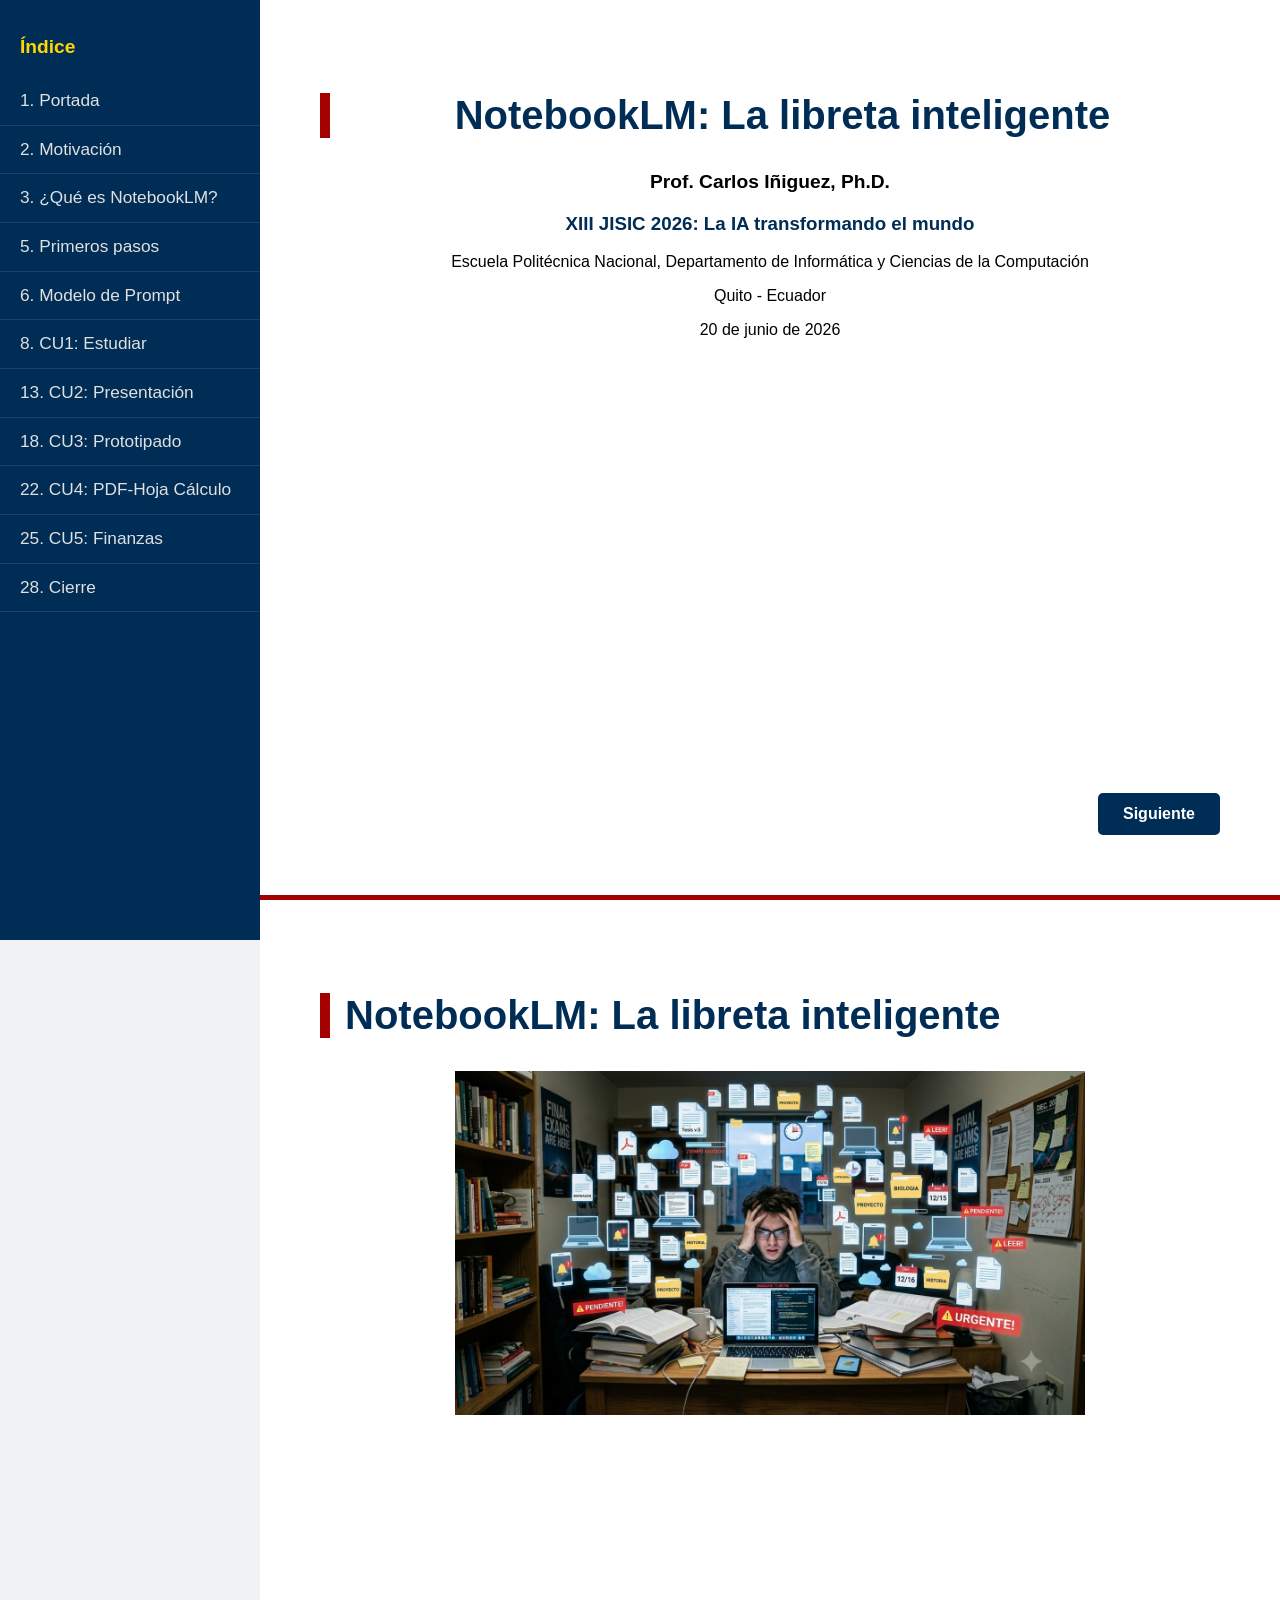
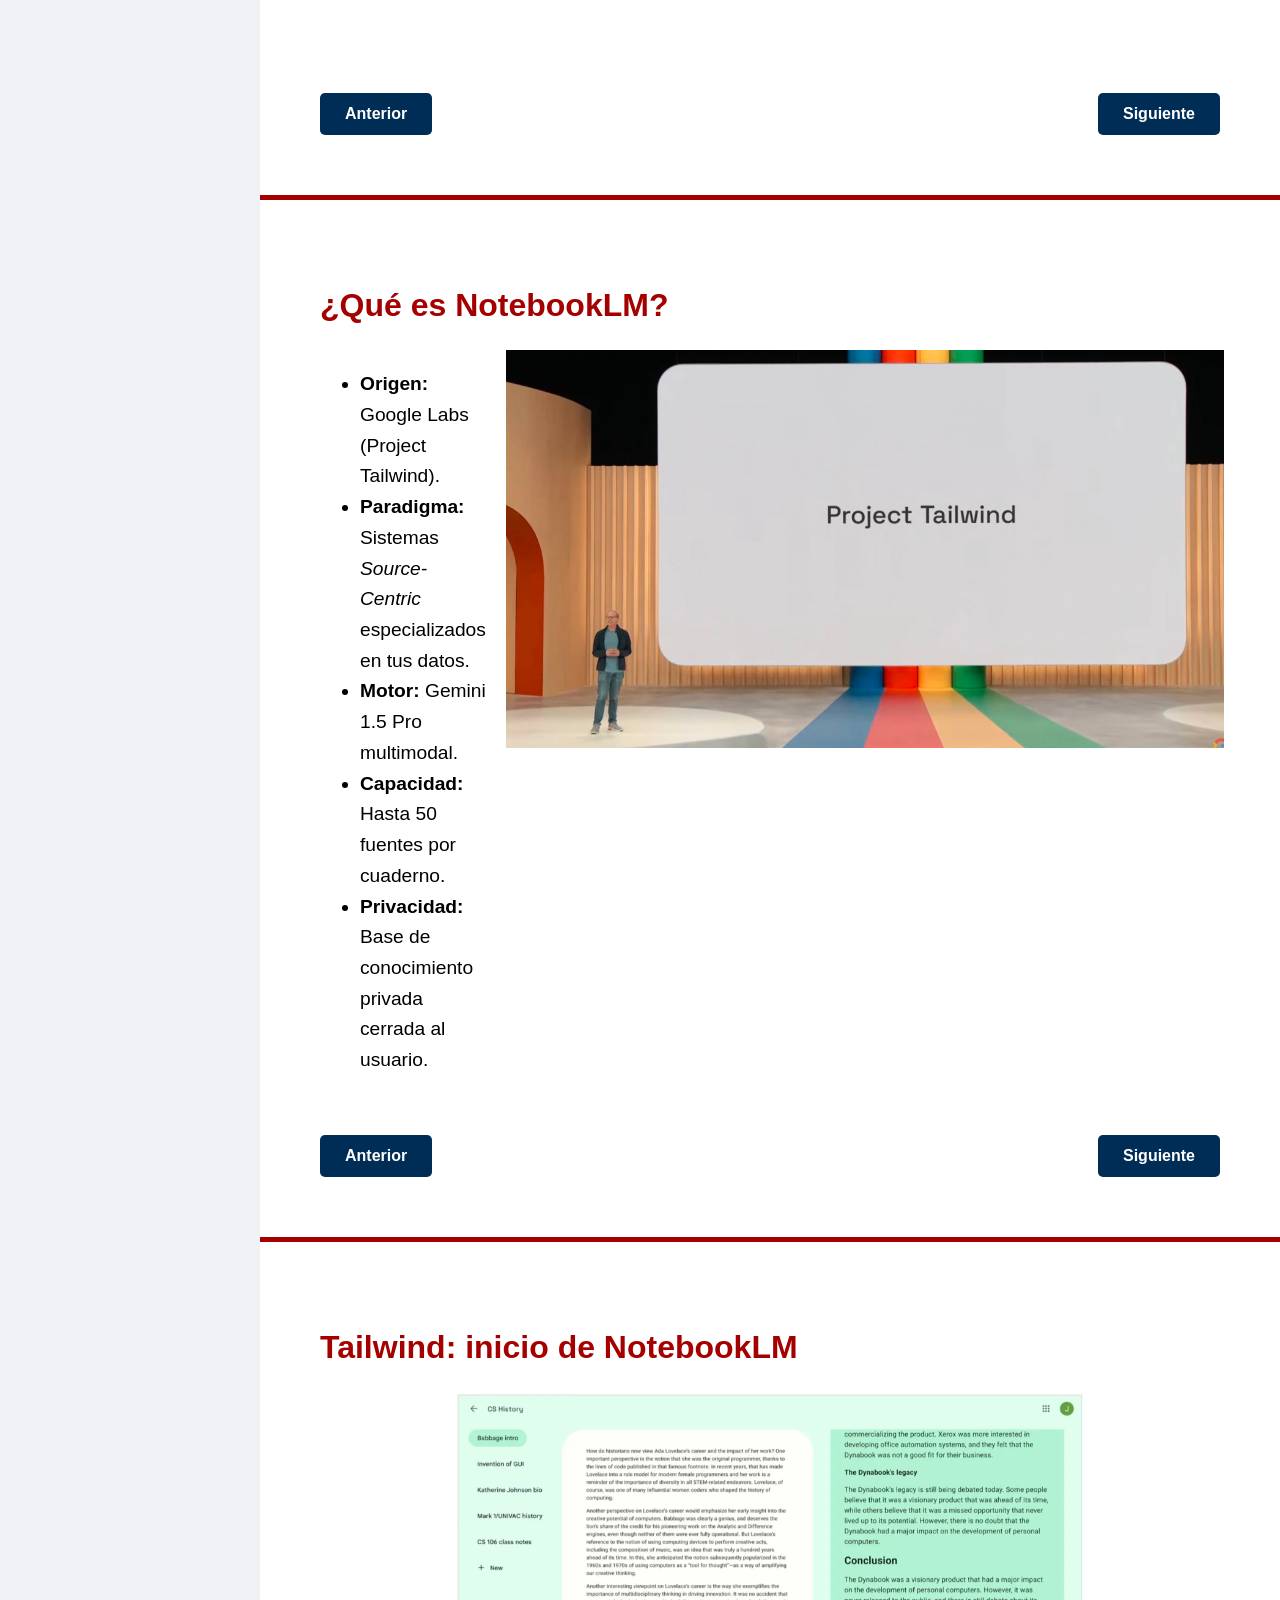
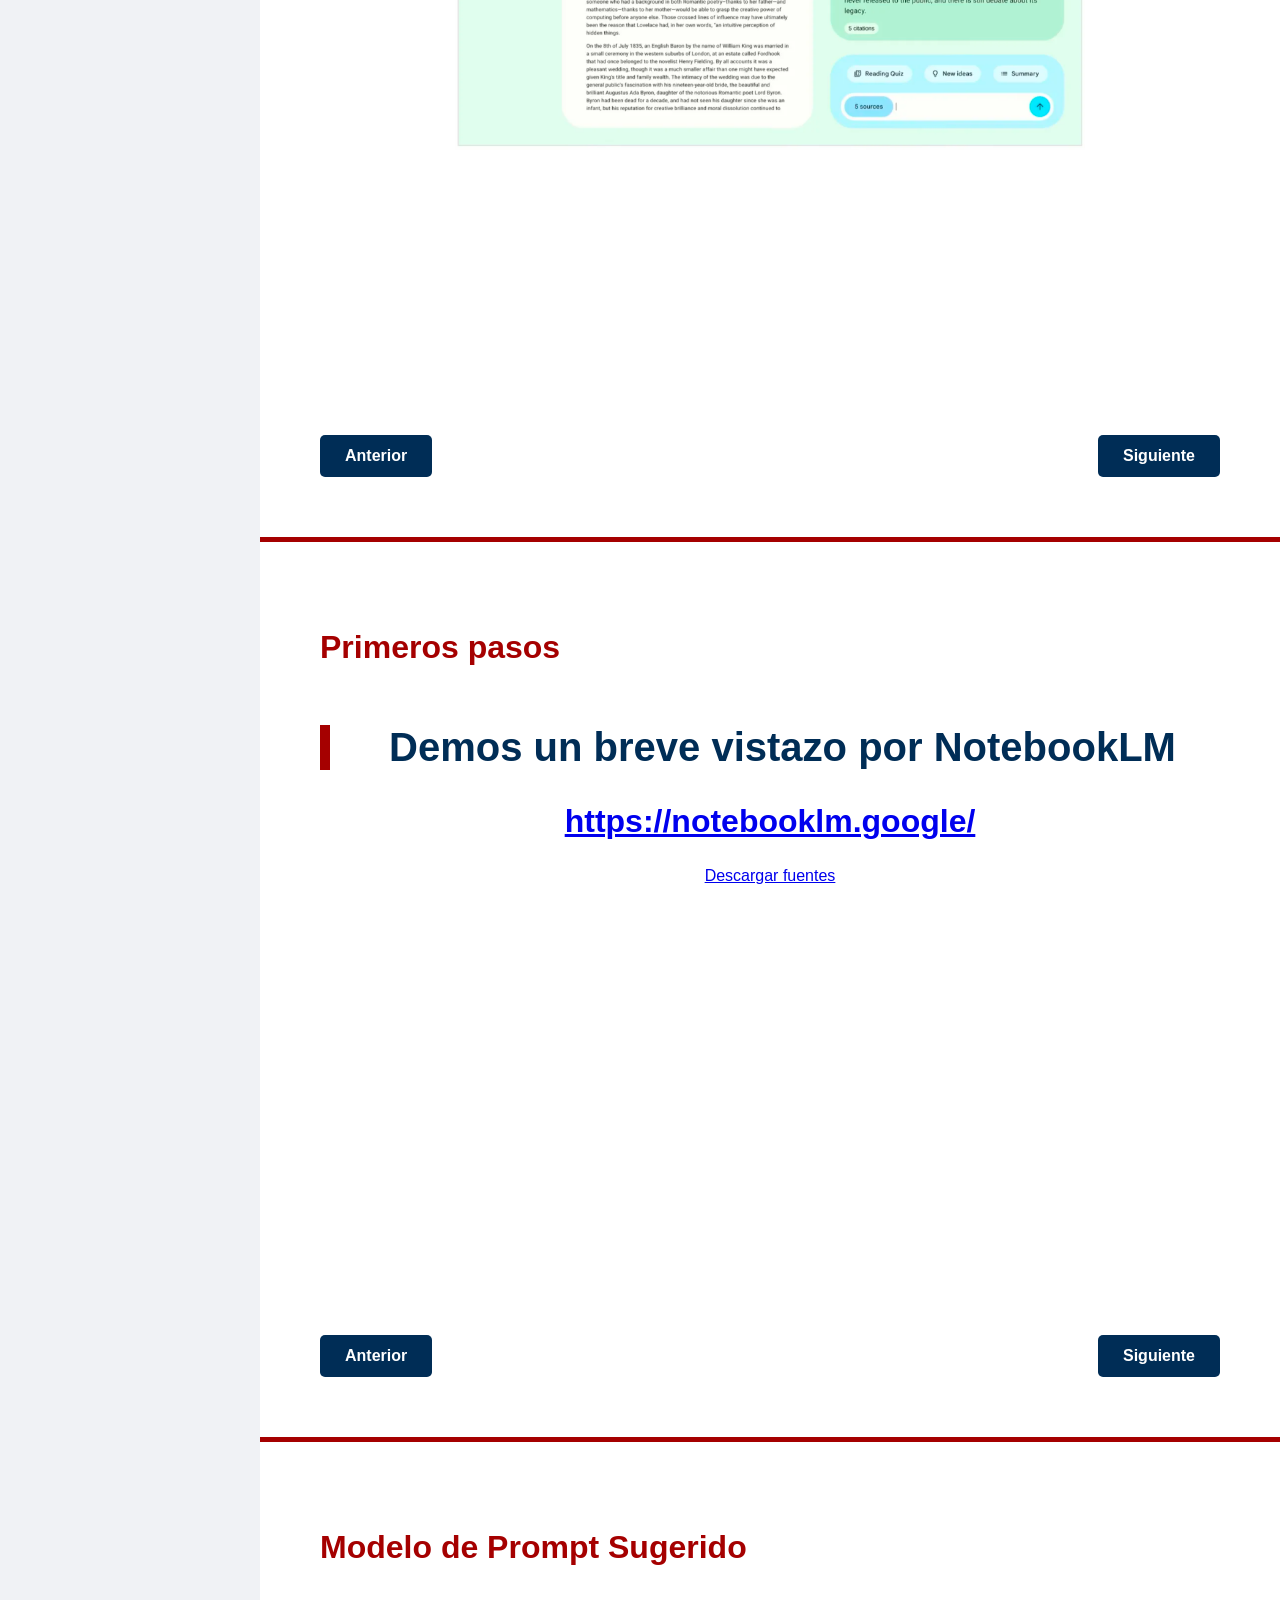
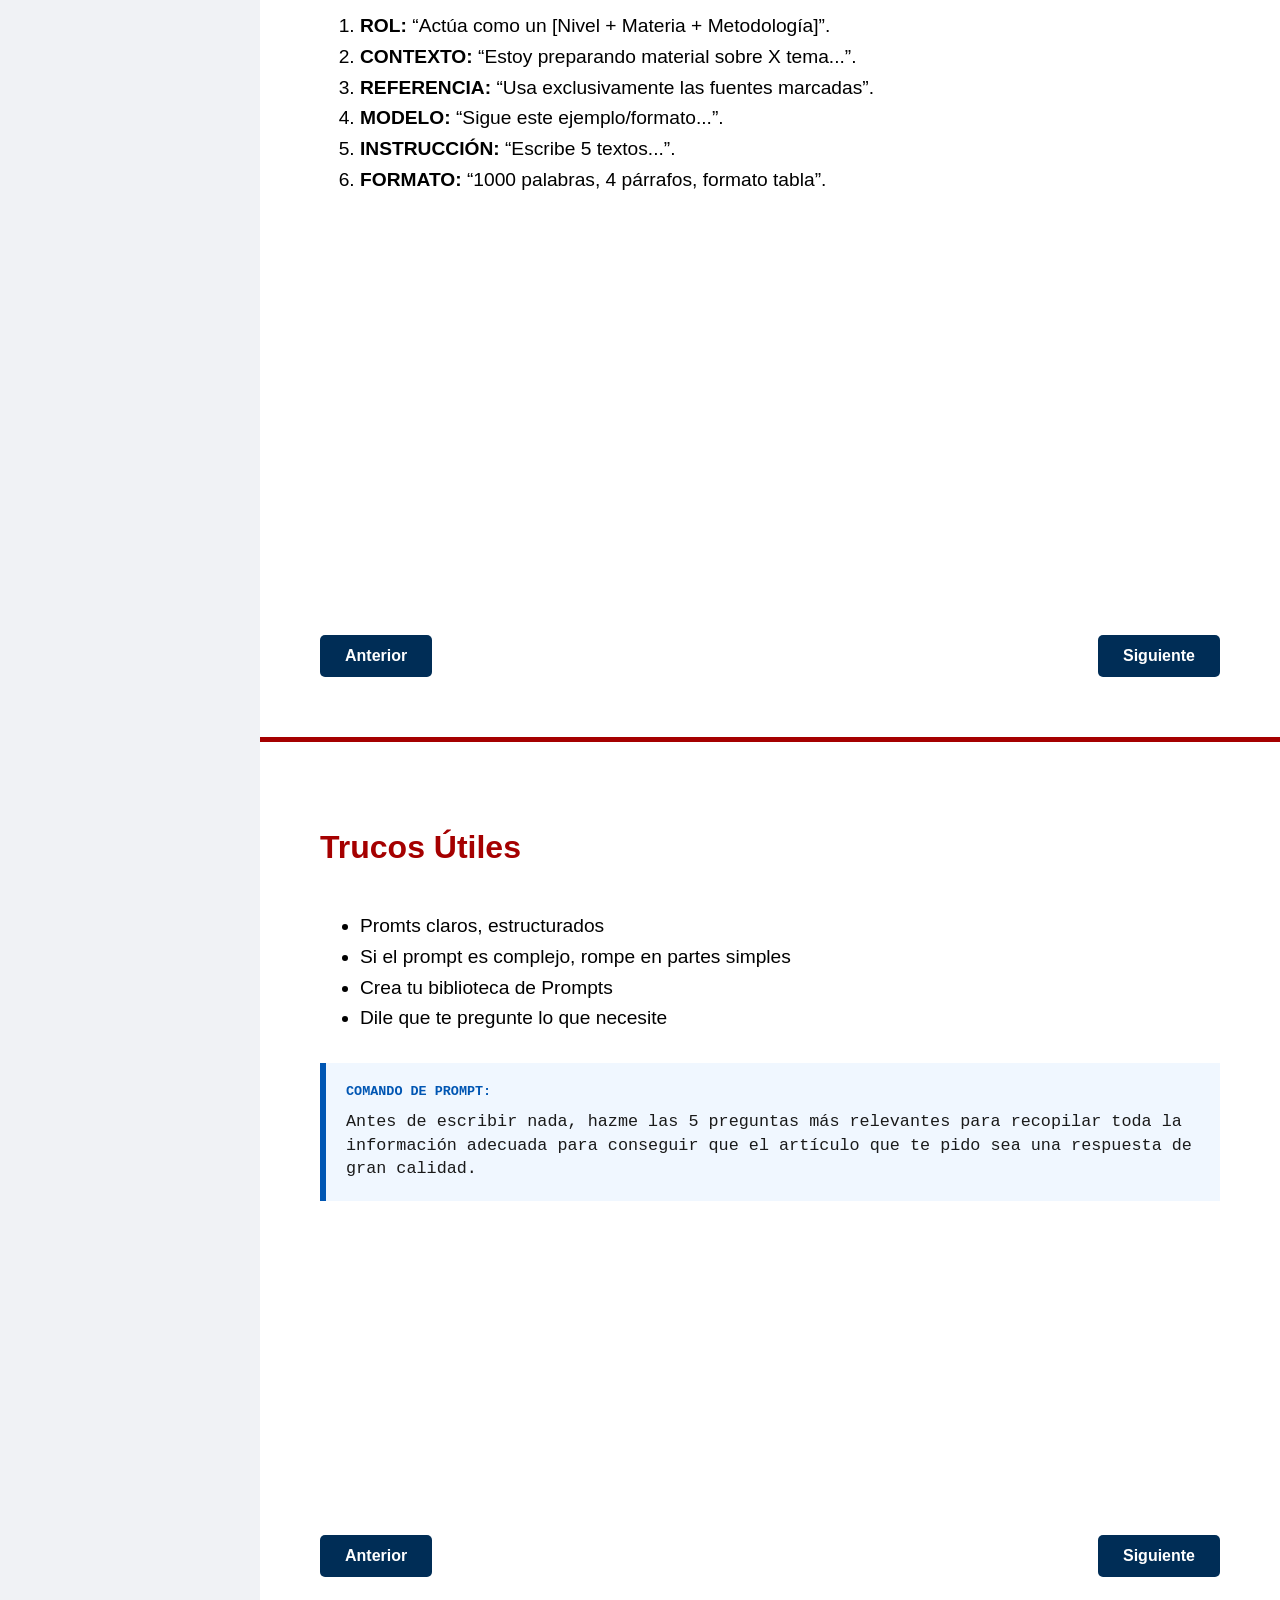
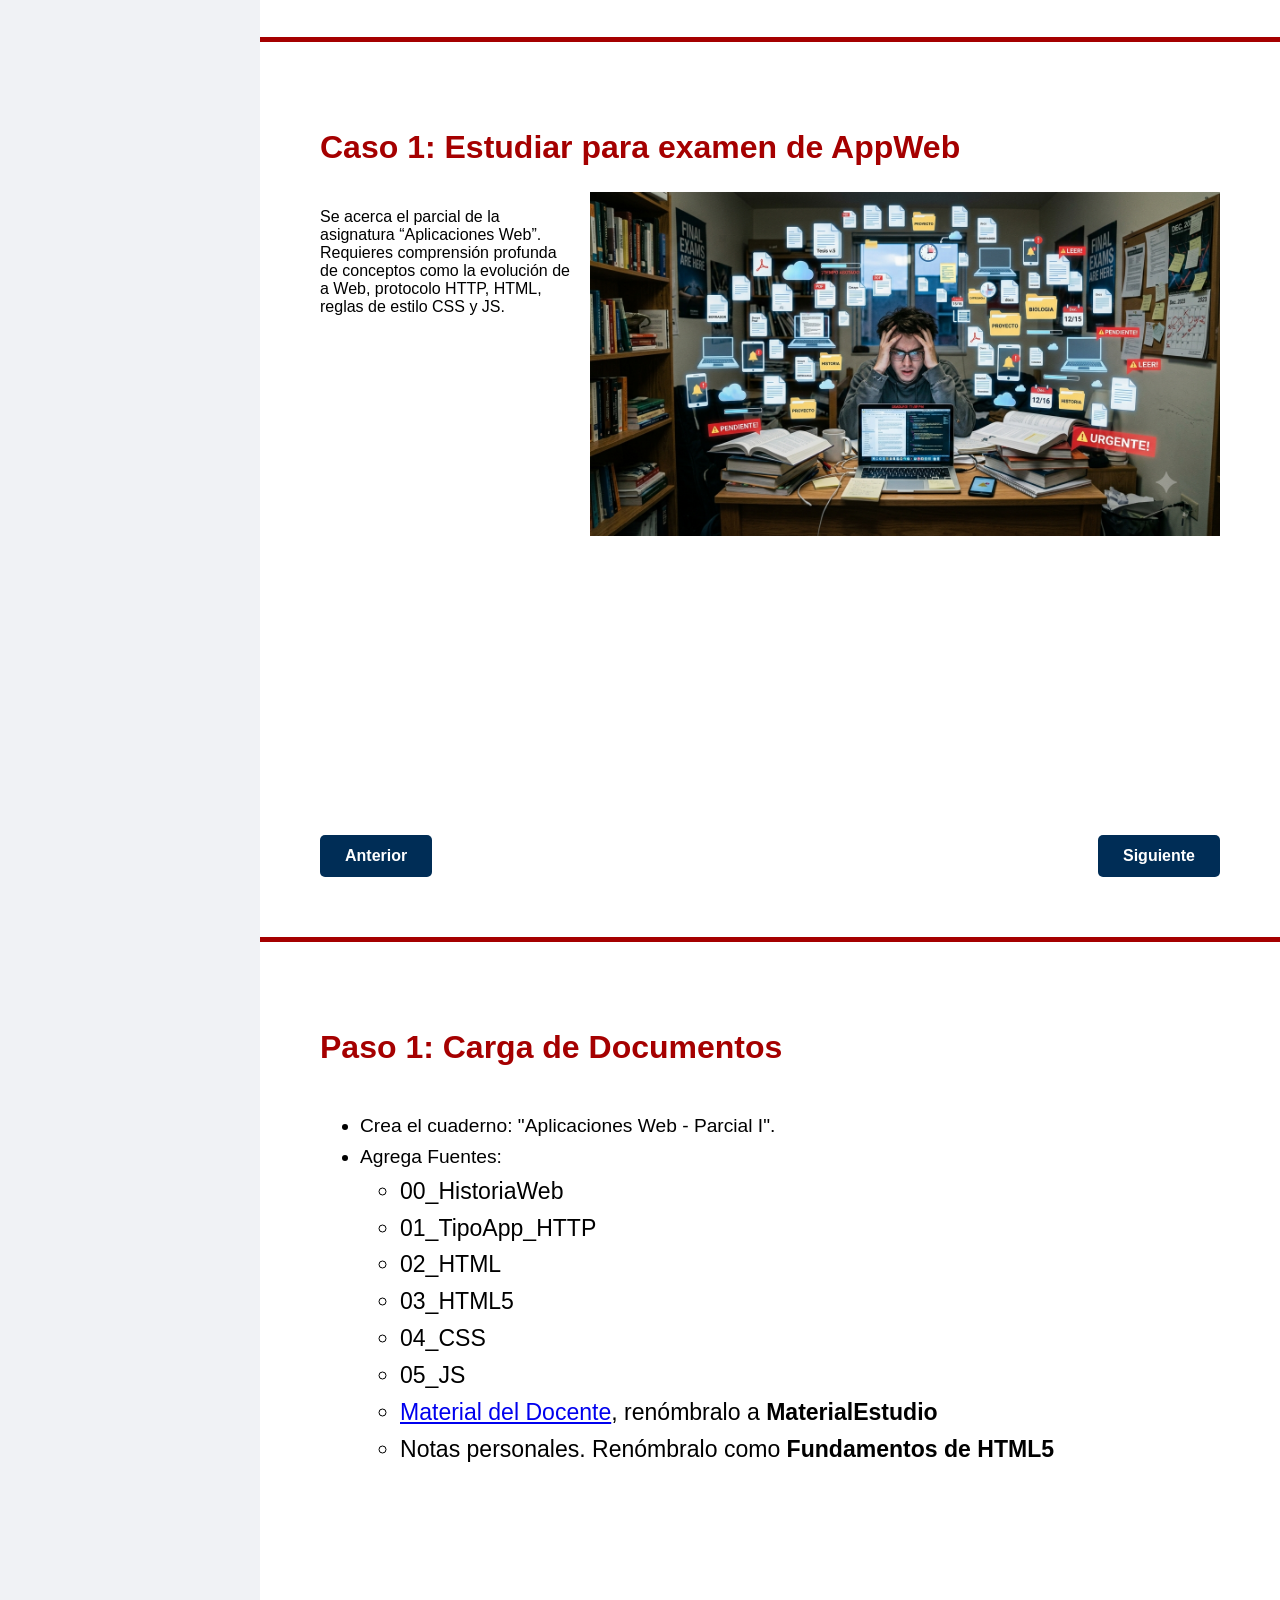
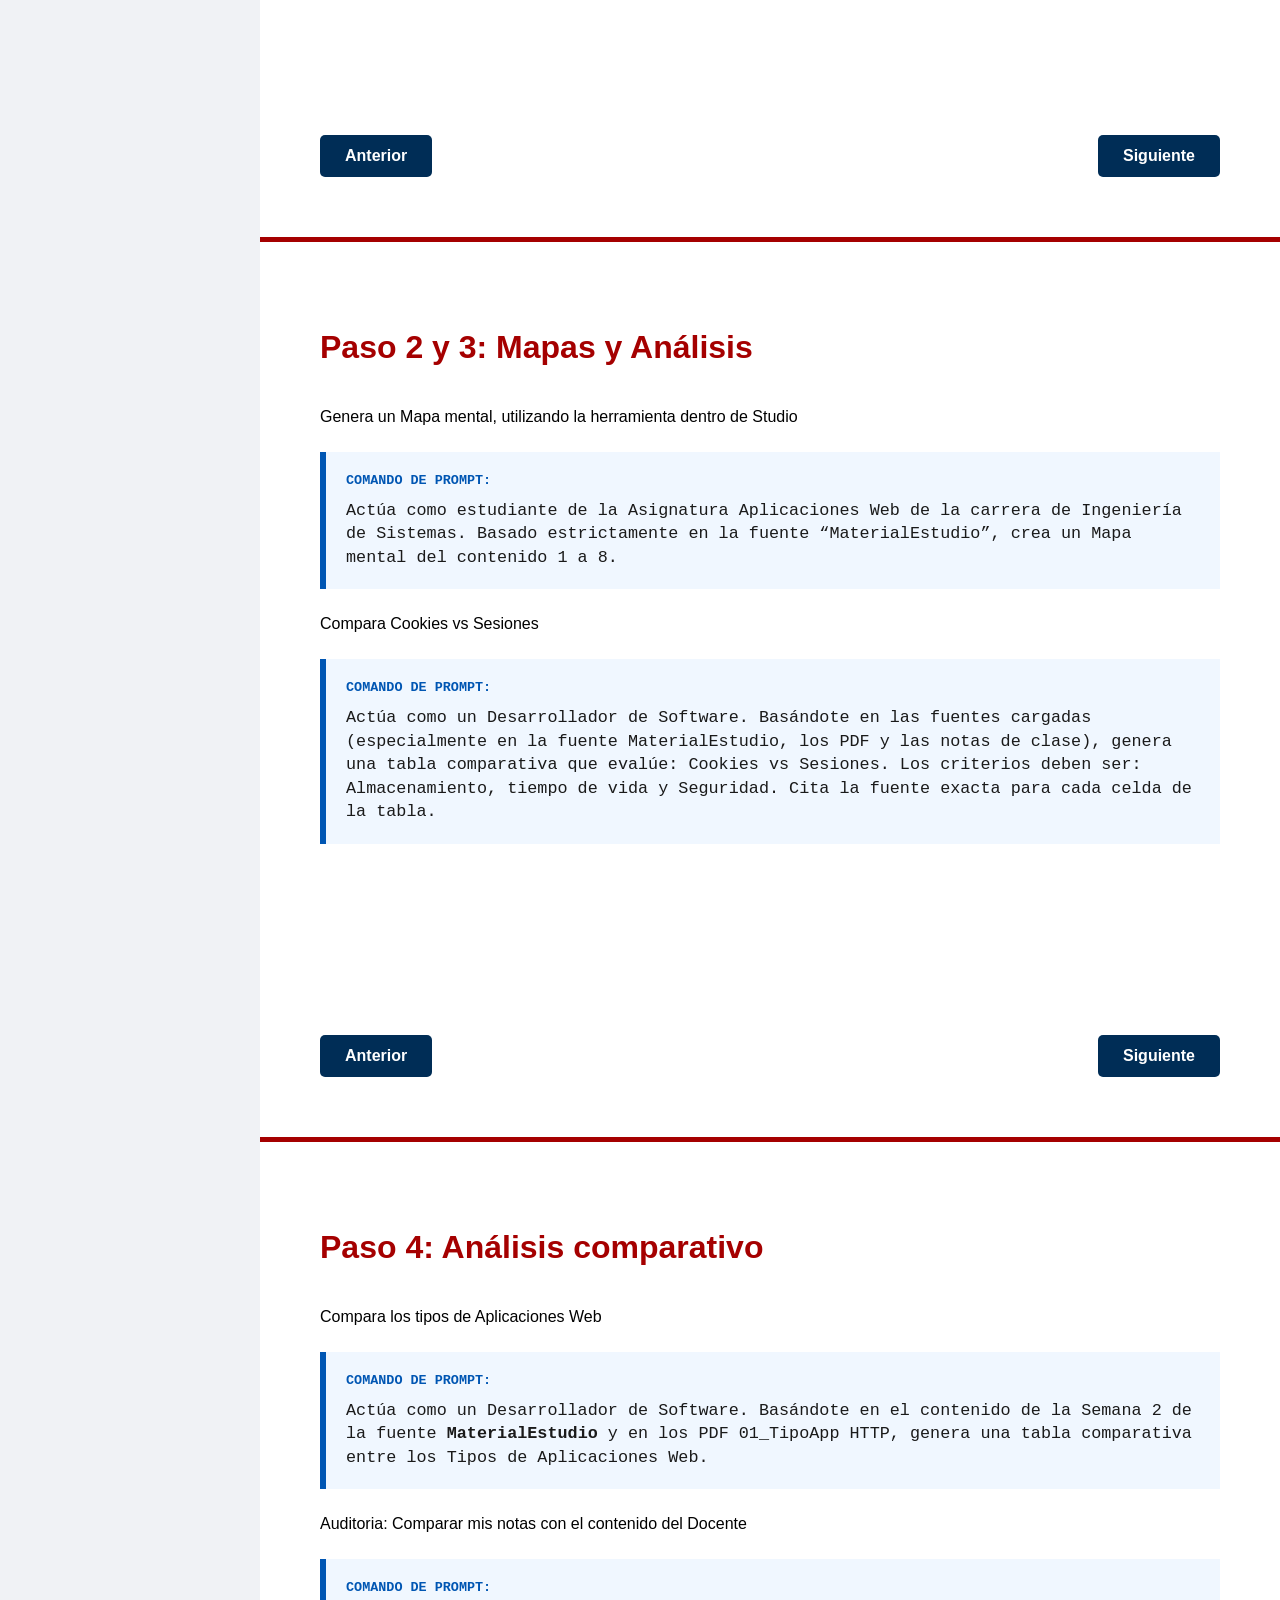
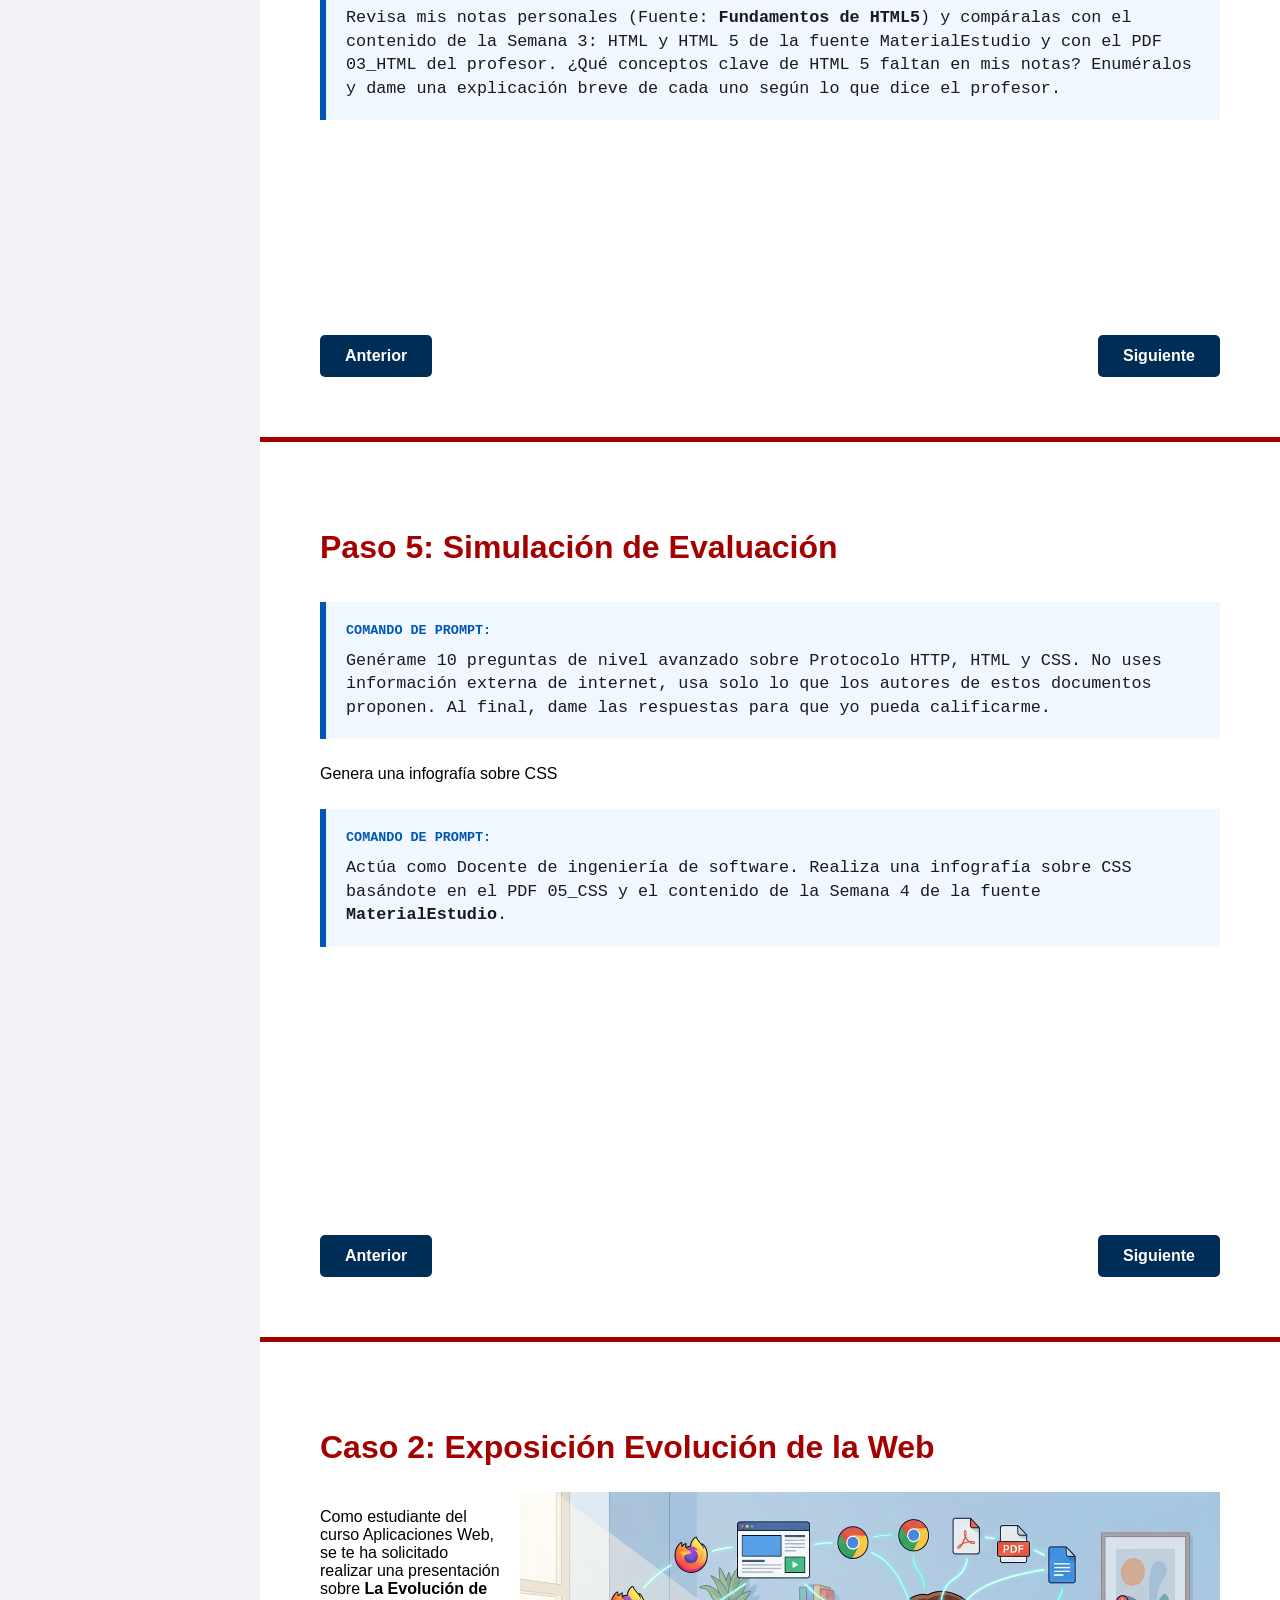
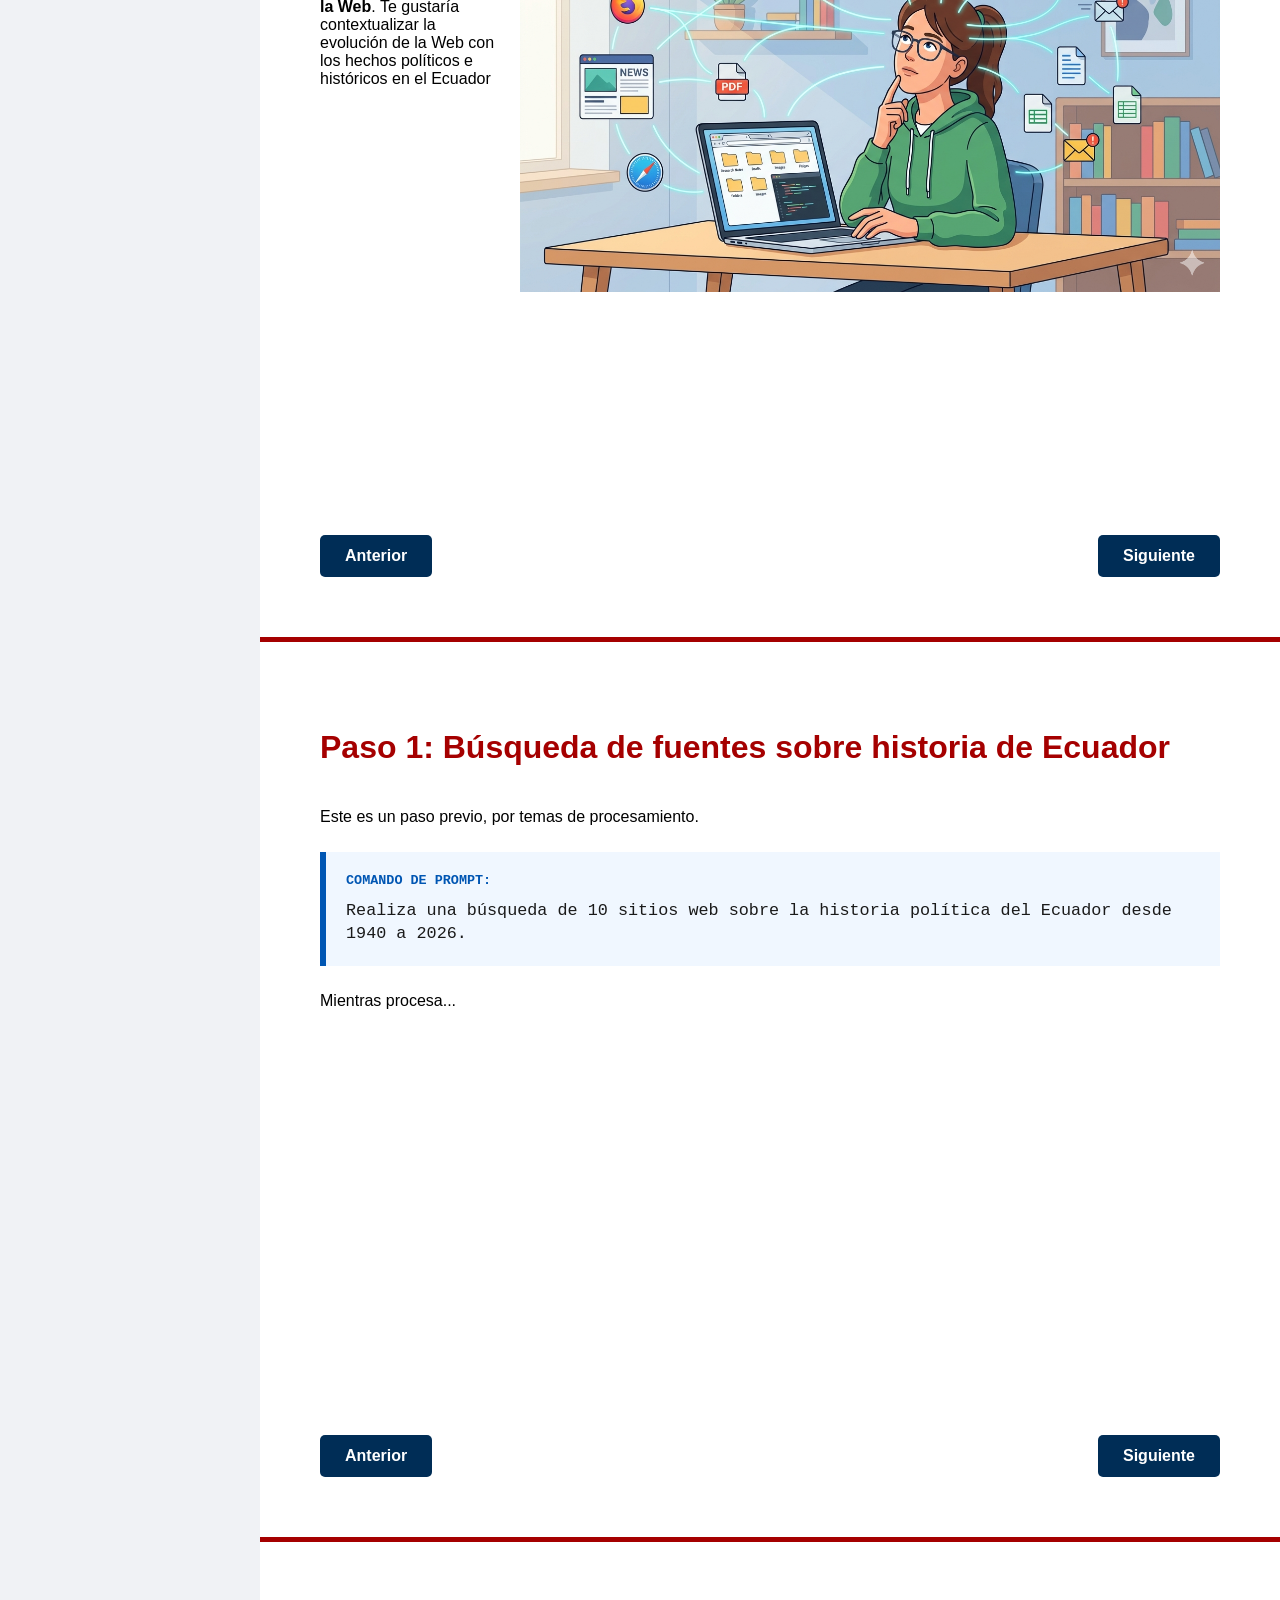
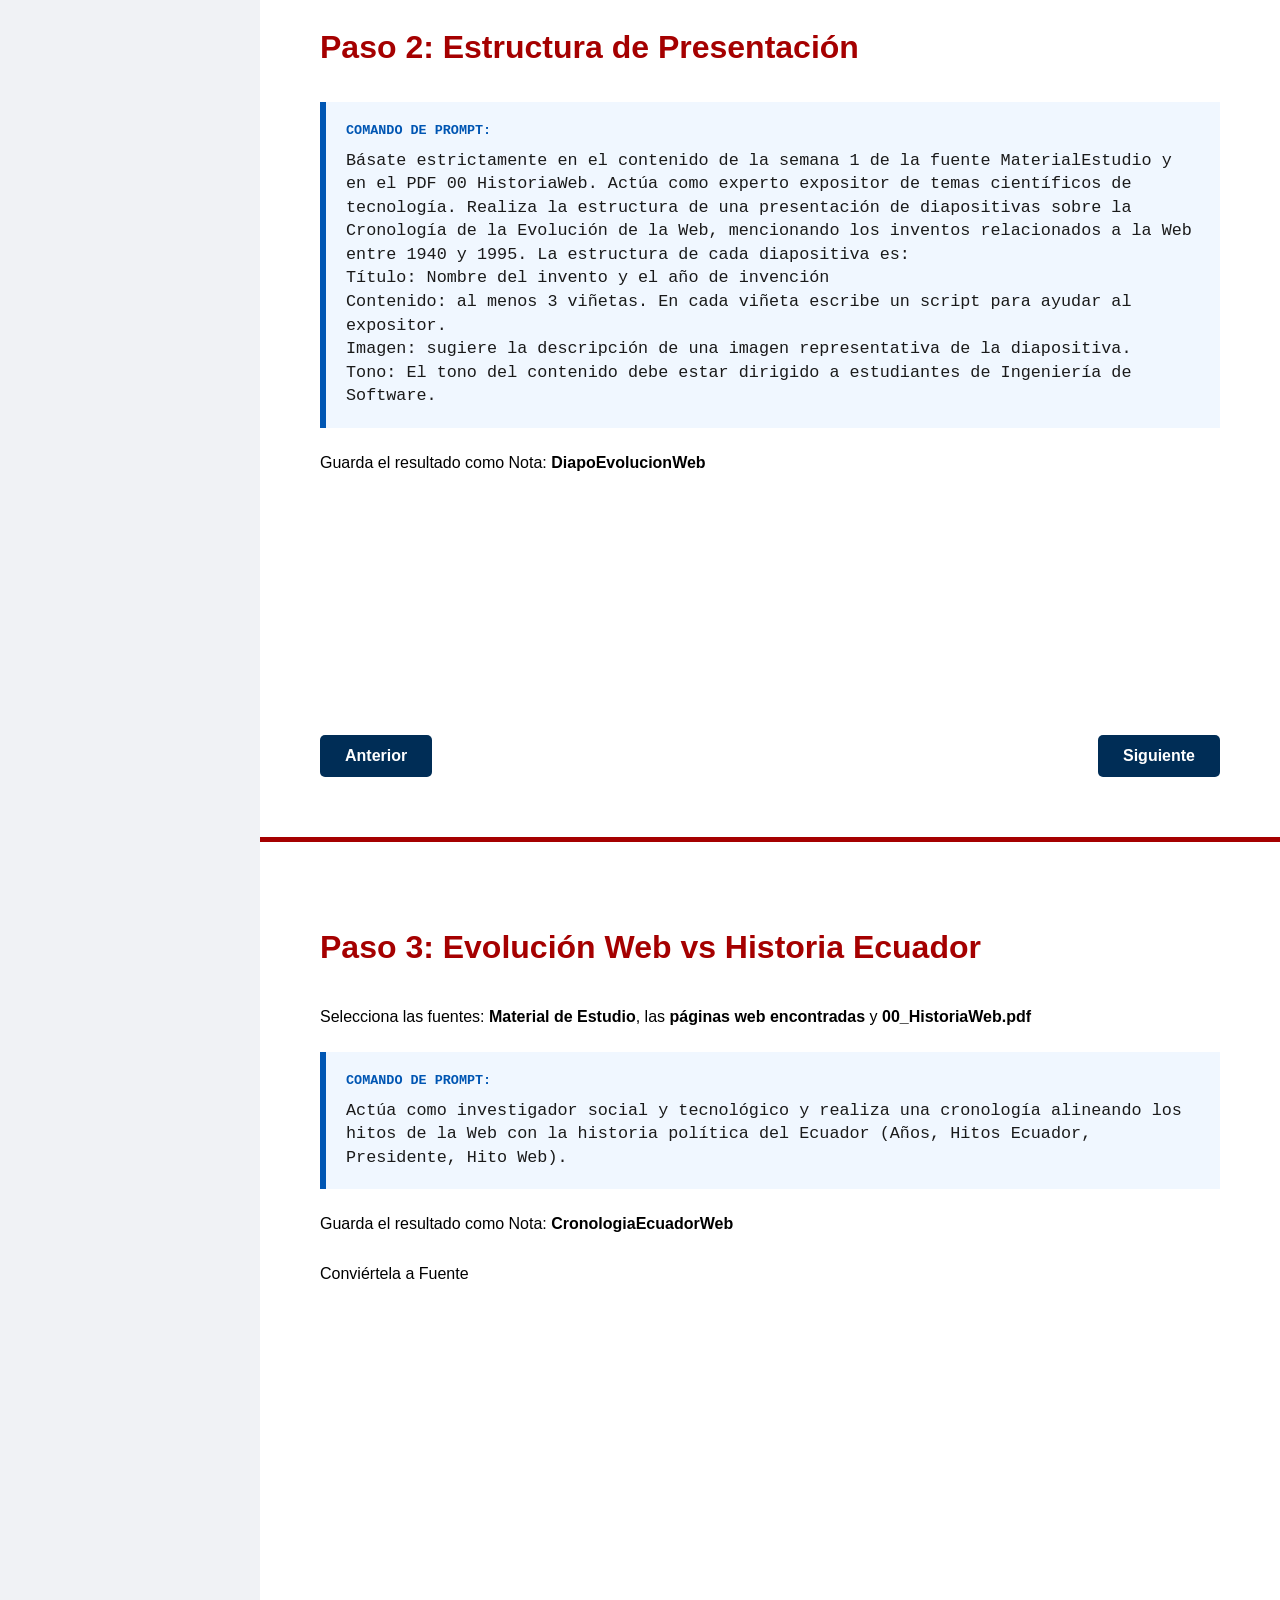
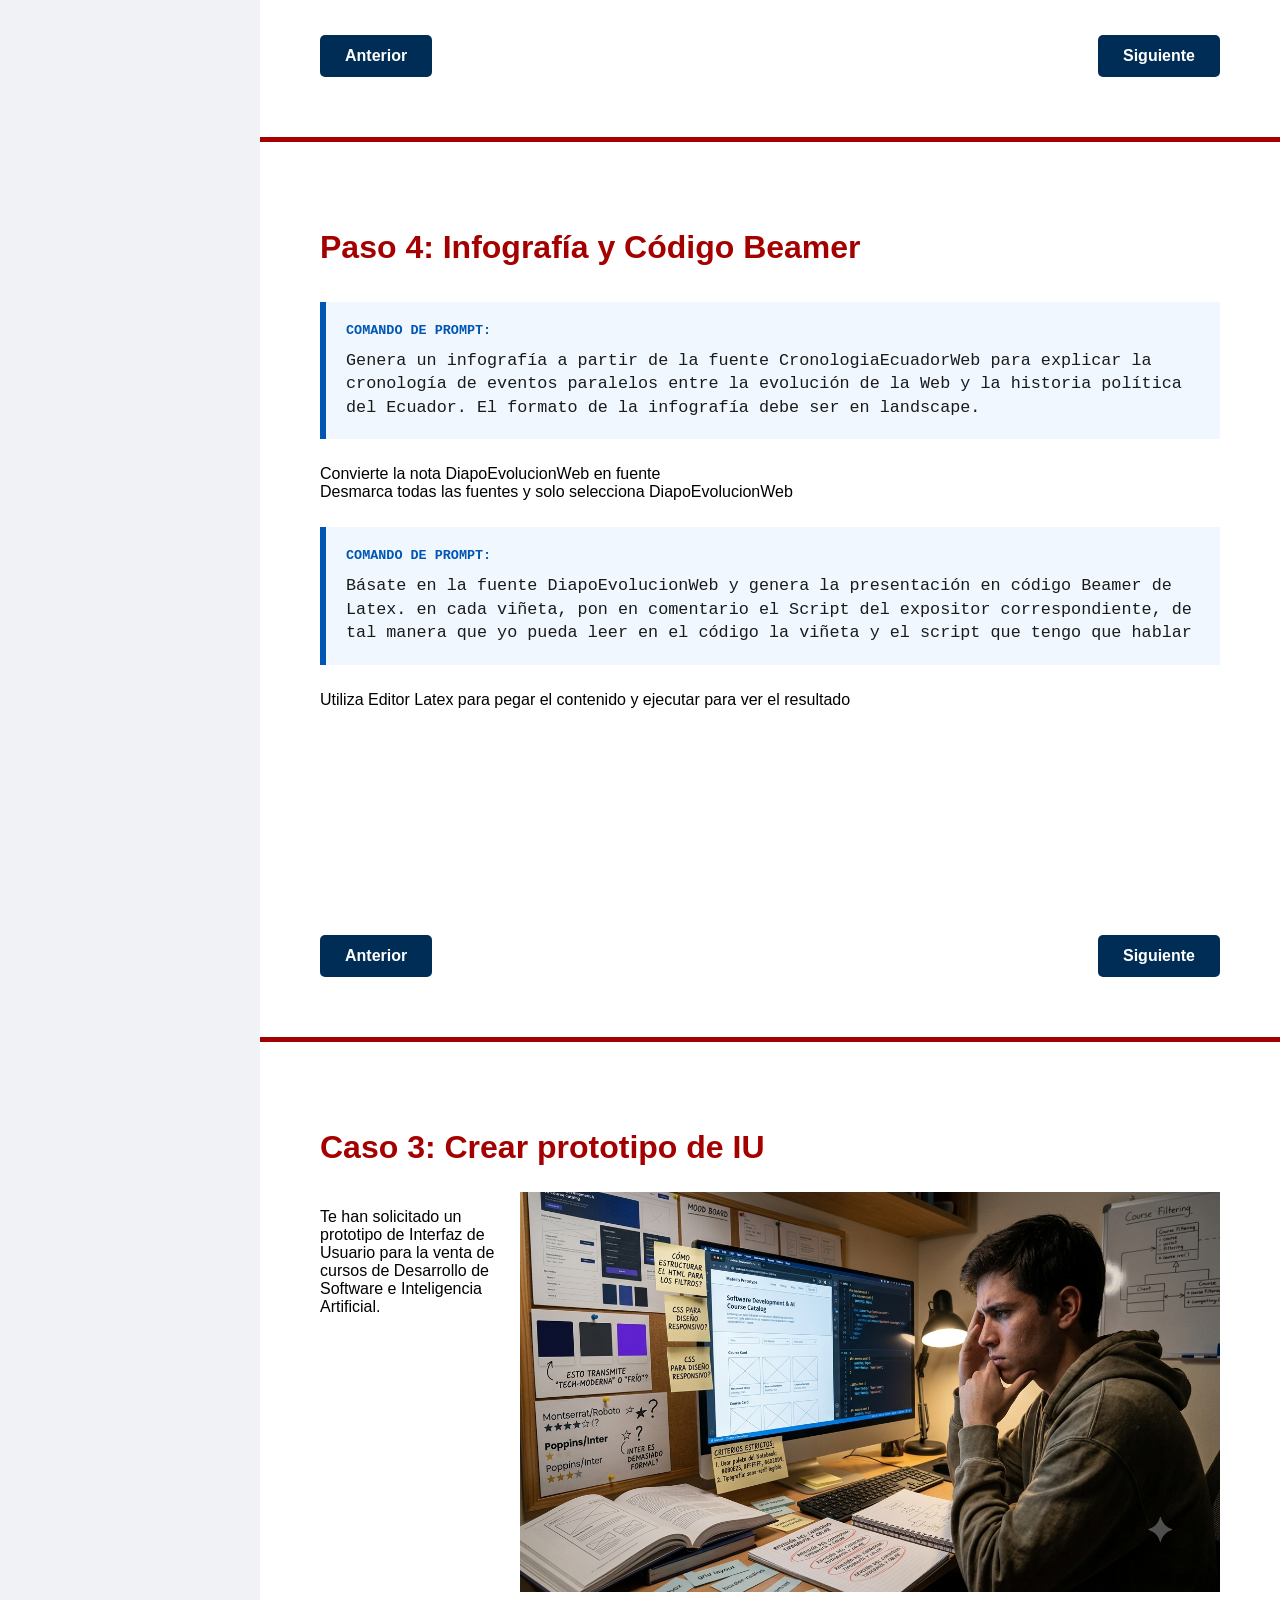
==== commit 131f1d3f: "notebook" ====
--- a/notebooklm/index.html
+++ b/notebooklm/index.html
@@ -16,11 +16,15 @@
             <li><a href="#slide1">1. Portada</a></li>
             <li><a href="#slide2">2. Motivación</a></li>
             <li><a href="#slide3">3. ¿Qué es NotebookLM?</a></li>
+            <!--
             <li><a href="#slide4">4. Tailwind: Los inicios</a></li>
+            -->
             <li><a href="#slide5">5. Primeros pasos</a></li>
             <li><a href="#slide6">6. Modelo de Prompt</a></li>
+            <!--
             <li><a href="#slide7">7. Tucos útiles</a></li>
-            <li><a href="#slide8">8. CU1: Estudiar Asignatura</a></li>
+        -->
+            <li><a href="#slide8">8. CU1: Estudiar</a></li>
             <!--
             <li><a href="#slide9">9. Paso 1: Cargar Datos</a></li>
             <li><a href="#slide10">10. Paso 2 y 3: Mapas y Análisis</a></li>
@@ -45,7 +49,7 @@
             <li><a href="#slide23">23. Paso 1: Extracción de Datos</a></li>
             <li><a href="#slide24">24. Paso 2: Limpieza y Unificación</a></li>
             -->
-            <li><a href="#slide25">25. CU5: Finanzas Personales</a></li>
+            <li><a href="#slide25">25. CU5: Finanzas</a></li>
             <!--
             <li><a href="#slide26">26. Paso 1: Consultas Financieras</a></li>
             <li><a href="#slide27">27. Paso 2: Análisis de Relacionados</a></li>
@@ -57,17 +61,15 @@
     <main>
         <!-- Diapositiva 1 -->
         <section id="slide1" class="slide">
-            <h1>NotebookLM: La libreta inteligente</h1>
-            <p><strong>Carlos Iñiguez Ph.D.</strong></p>
-            <p>XIII JISIC 2026: La IA transformando el mundo</p>
-            <p>20 de junio de 2026</p>
-            <h3>Agenda de la Sesión:</h3>
-            <ol>
-                <li>Motivación e Infoxicación Académica.</li>
-                <li>Introducción a NotebookLM.</li>
-                <li>Técnicas de Redacción de Prompts.</li>
-                <li>Casos de Uso Prácticos (Estudio, Oficina, Finanzas).</li>
-            </ol>
+            <div style="text-align: center;">
+                <h1>NotebookLM: La libreta inteligente</h1>
+                <p style="font-size: 1.2em;"><strong>Prof. Carlos Iñiguez, Ph.D.</strong></p>
+                <h3>XIII JISIC 2026: La IA transformando el mundo</h3>
+                <p>Escuela Politécnica Nacional, Departamento de Informática y Ciencias de la Computación</p>
+                <p>Quito - Ecuador</p>
+                <p>20 de junio de 2026</p>
+            </div>
+           
             <div class="nav-buttons">
                 <a href="#" class="btn disabled">Anterior</a>
                 <a href="#slide2" class="btn">Siguiente</a>
@@ -129,6 +131,7 @@
             <h2>Primeros pasos</h2>
             <div style="text-align: center;">
                 <h1>Demos un breve vistazo por NotebookLM</h1>
+                <h2><a href="https://notebooklm.google/" target="_blank">https://notebooklm.google/</a></h2>
                 <p><a href="ficheros/ficheros.zip" target="_blank">Descargar fuentes</a></p>
             </div>
 
@@ -210,13 +213,13 @@
                 <li>Crea el cuaderno: "Aplicaciones Web - Parcial I".</li>
                 <li>Agrega Fuentes:
                     <ul>
-                        <li>PDF 00 HistoriaWeb</li>
-                        <li>PDF 01 TipoApp HTTP</li>
-                        <li>PDF 02 HTML</li>
-                        <li>PDF 03 HTML5</li>
-                        <li>PDF 04 CSS</li>
-                        <li>PDF 05 JS</li>
-                        <li><a target="_blank"="https://ciniguez.github.io/balava/appweb/">Material del Docente</a>,
+                        <li>00_HistoriaWeb</li>
+                        <li>01_TipoApp_HTTP</li>
+                        <li>02_HTML</li>
+                        <li>03_HTML5</li>
+                        <li>04_CSS</li>
+                        <li>05_JS</li>
+                        <li><a target="_blank" href="https://ciniguez.github.io/balava/appweb/">Material del Docente</a>,
                             renómbralo a <strong>MaterialEstudio</strong></li>
                         <li>Notas personales. Renómbralo como <strong>Fundamentos de HTML5</strong></li>
                     </ul>
@@ -345,7 +348,7 @@
                 <br>Imagen: sugiere la descripción de una imagen representativa de la diapositiva.
                 <br>Tono: El tono del contenido debe estar dirigido a estudiantes de Ingeniería de Software.
             </div>
-            <p><em>Guarda el resultado como Nota: <strong>DiapoEvolucionWeb</strong></em></p>
+            <p>Guarda el resultado como Nota: <strong>DiapoEvolucionWeb</strong></p>
             <div class="nav-buttons">
                 <a href="#slide14" class="btn">Anterior</a>
                 <a href="#slide16" class="btn">Siguiente</a>
--- a/notebooklm/estilos.css
+++ b/notebooklm/estilos.css
@@ -74,7 +74,7 @@
     background-color: #f0f7ff;
     border-left: 6px solid #0056b3;
     padding: 20px;
-    margin: 20px 0;
+    margin: 10px 0;
     font-family: 'Consolas', monospace;
     font-size: 1.05em;
     line-height: 1.4;
